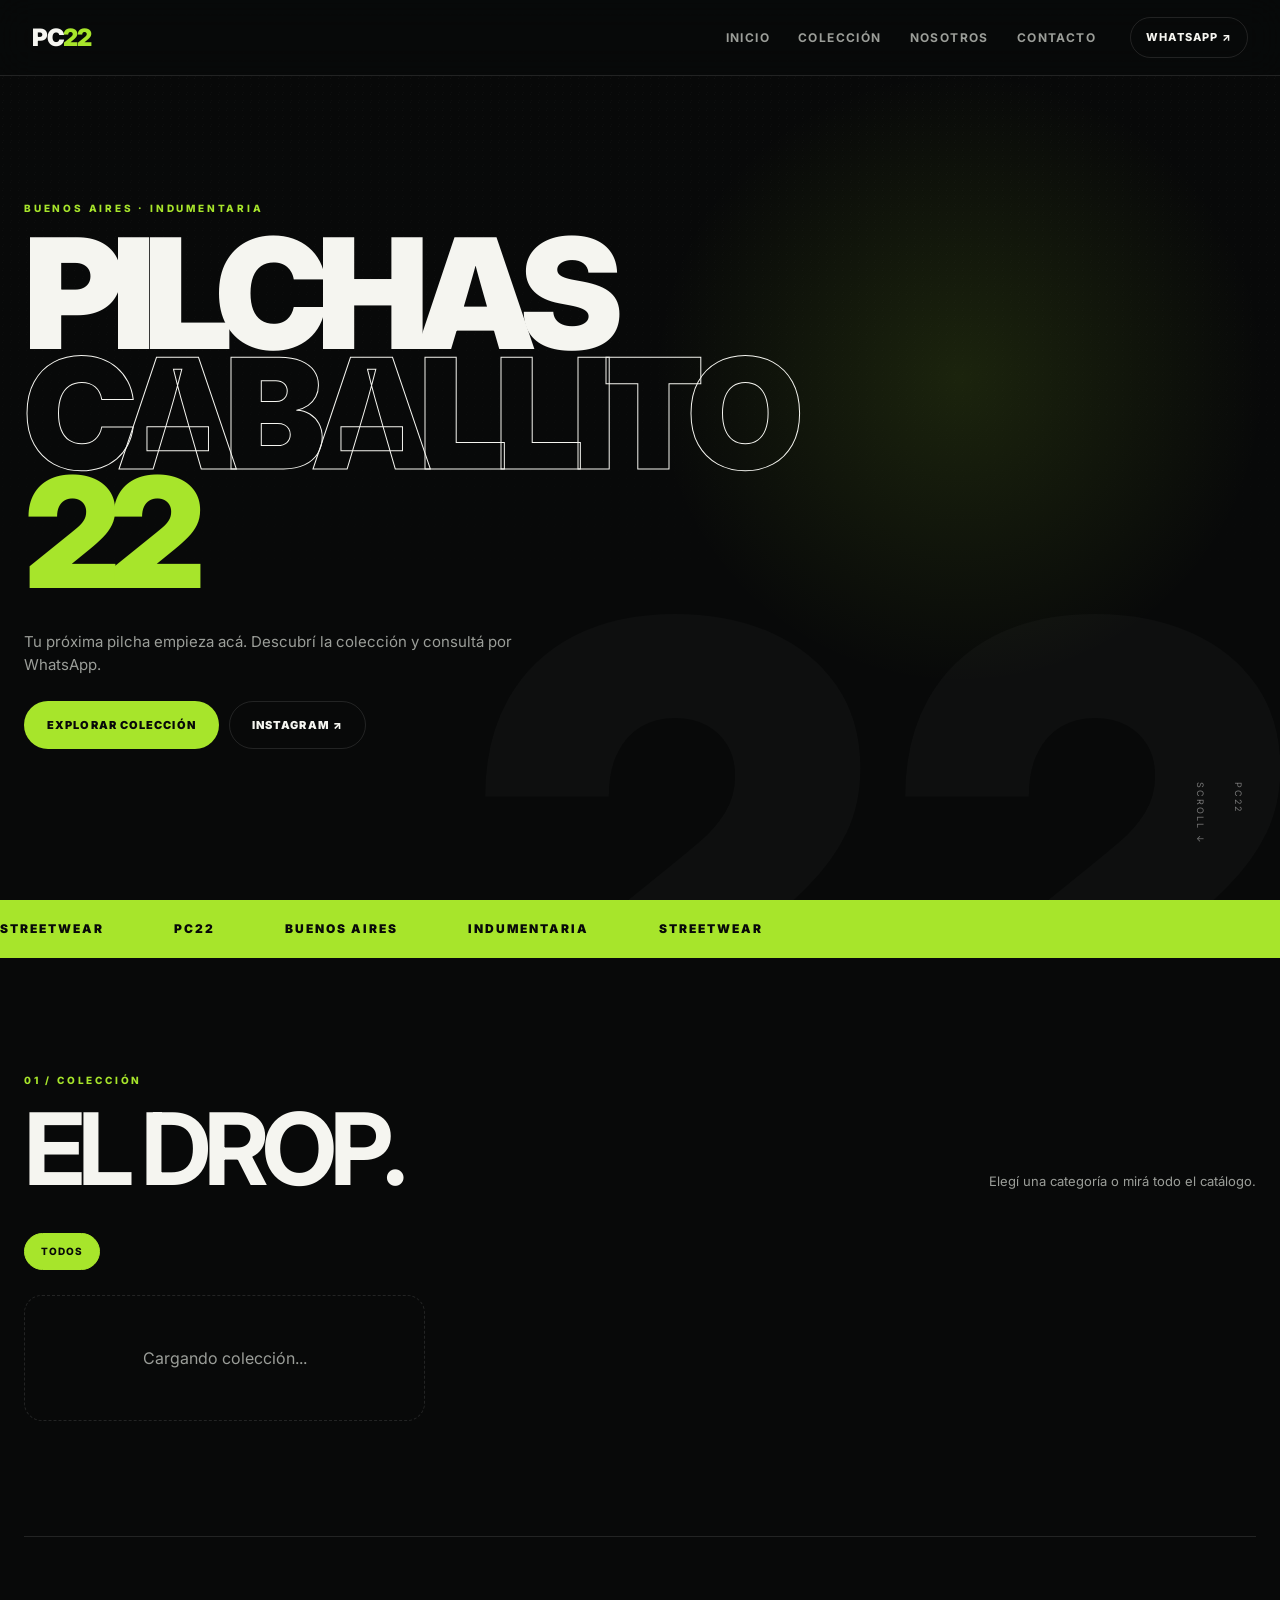
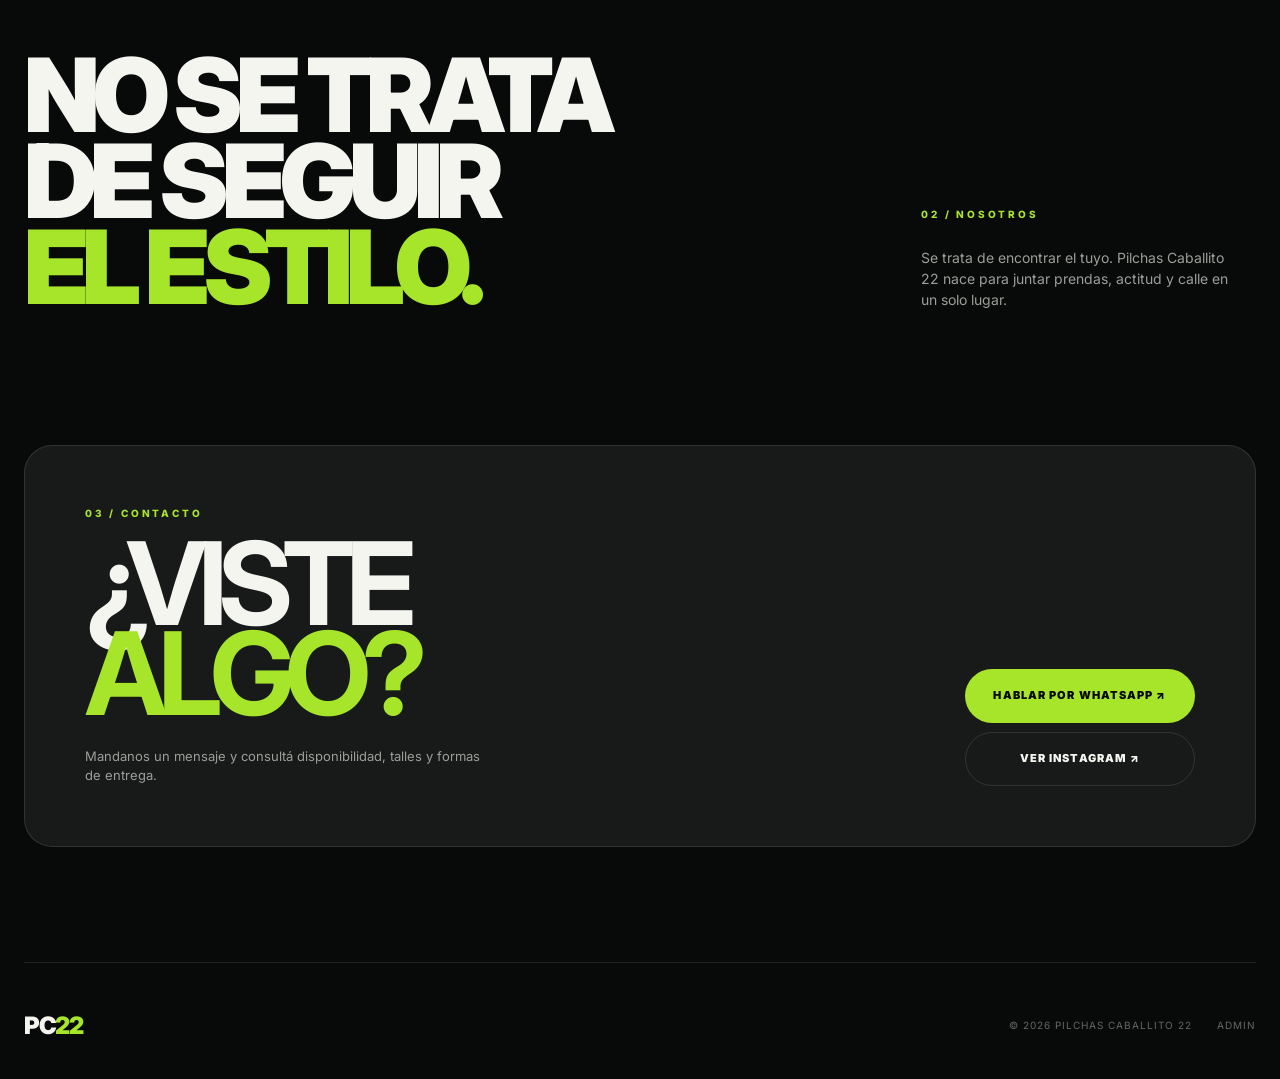
==== index.html @ 46997621 "Add files via upload" ====
<!DOCTYPE html>
<html lang="es">
<head>
  <meta charset="UTF-8">
  <meta name="viewport" content="width=device-width, initial-scale=1.0">
  <meta name="description" content="Pilchas Caballito 22 — indumentaria urbana.">
  <title>Pilchas Caballito 22</title>
  <link rel="preconnect" href="https://fonts.googleapis.com">
  <link rel="preconnect" href="https://fonts.gstatic.com" crossorigin>
  <link href="https://fonts.googleapis.com/css2?family=Inter:wght@400;500;600;700;800;900&display=swap" rel="stylesheet">
  <link rel="stylesheet" href="css/style.css">
</head>
<body>
  <div id="toast" class="toast"></div>

  <header class="site-header">
    <a class="brand" href="#inicio" aria-label="Pilchas Caballito 22">
      <span class="brand-mark">PC<span>22</span></span>
    </a>
    <nav class="desktop-nav">
      <a href="#inicio">Inicio</a>
      <a href="#coleccion">Colección</a>
      <a href="#nosotros">Nosotros</a>
      <a href="#contacto">Contacto</a>
    </nav>
    <a class="header-cta" id="headerWhatsapp" href="#" target="_blank" rel="noopener">WhatsApp ↗</a>
    <button class="menu-btn" id="menuBtn" aria-label="Abrir menú">☰</button>
  </header>

  <div class="mobile-menu" id="mobileMenu">
    <a href="#inicio">Inicio</a>
    <a href="#coleccion">Colección</a>
    <a href="#nosotros">Nosotros</a>
    <a href="#contacto">Contacto</a>
    <a id="mobileWhatsapp" href="#" target="_blank" rel="noopener">WhatsApp ↗</a>
  </div>

  <main>
    <section class="hero" id="inicio">
      <div class="hero-noise"></div>
      <div class="hero-copy">
        <p class="eyebrow">BUENOS AIRES · INDUMENTARIA</p>
        <h1>PILCHAS<br><em>CABALLITO</em><br><span>22</span></h1>
        <p class="hero-sub">Tu próxima pilcha empieza acá. Descubrí la colección y consultá por WhatsApp.</p>
        <div class="hero-actions">
          <a class="btn btn-green" href="#coleccion">Explorar colección</a>
          <a class="btn btn-outline" id="heroInstagram" href="#" target="_blank" rel="noopener">Instagram ↗</a>
        </div>
      </div>
      <div class="hero-side">
        <span>PC22</span>
        <span>SCROLL ↓</span>
      </div>
    </section>

    <section class="ticker" aria-label="Información">
      <div>STREETWEAR</div><div>PC22</div><div>BUENOS AIRES</div><div>INDUMENTARIA</div><div>STREETWEAR</div>
    </section>

    <section class="collection section" id="coleccion">
      <div class="section-top">
        <div>
          <p class="eyebrow">01 / COLECCIÓN</p>
          <h2>EL DROP.</h2>
        </div>
        <p class="section-note">Elegí una categoría o mirá todo el catálogo.</p>
      </div>

      <div class="filters" id="filters">
        <button class="filter active" data-category="Todos">Todos</button>
      </div>

      <div class="product-grid" id="productGrid">
        <div class="loading">Cargando colección...</div>
      </div>
      <div class="empty hidden" id="emptyProducts">Todavía no hay productos publicados.</div>
    </section>

    <section class="manifesto section" id="nosotros">
      <div class="manifesto-big">NO SE TRATA<br>DE SEGUIR<br><span>EL ESTILO.</span></div>
      <div class="manifesto-small">
        <p class="eyebrow">02 / NOSOTROS</p>
        <p>Se trata de encontrar el tuyo. Pilchas Caballito 22 nace para juntar prendas, actitud y calle en un solo lugar.</p>
      </div>
    </section>

    <section class="contact section" id="contacto">
      <div class="contact-card">
        <div>
          <p class="eyebrow">03 / CONTACTO</p>
          <h2>¿VISTE<br><span>ALGO?</span></h2>
          <p>Mandanos un mensaje y consultá disponibilidad, talles y formas de entrega.</p>
        </div>
        <div class="contact-actions">
          <a class="btn btn-green btn-large" id="contactWhatsapp" href="#" target="_blank" rel="noopener">Hablar por WhatsApp ↗</a>
          <a class="btn btn-outline btn-large" id="contactInstagram" href="#" target="_blank" rel="noopener">Ver Instagram ↗</a>
        </div>
      </div>
    </section>
  </main>

  <footer>
    <div class="footer-brand">PC<span>22</span></div>
    <p>© 2026 Pilchas Caballito 22</p>
    <a href="admin/">ADMIN</a>
  </footer>

  <div class="modal hidden" id="productModal">
    <div class="modal-backdrop" data-close-modal></div>
    <div class="product-modal">
      <button class="modal-close" data-close-modal>×</button>
      <div class="modal-gallery">
        <img id="modalImage" src="" alt="">
        <div id="modalThumbs" class="modal-thumbs"></div>
      </div>
      <div class="modal-info">
        <p class="eyebrow" id="modalCategory"></p>
        <h2 id="modalName"></h2>
        <p class="modal-price" id="modalPrice"></p>
        <p id="modalDescription"></p>
        <div class="sizes" id="modalSizes"></div>
        <a class="btn btn-green btn-large" id="modalWhatsapp" href="#" target="_blank" rel="noopener">Consultar por WhatsApp ↗</a>
      </div>
    </div>
  </div>

  <script type="module" src="js/app.js"></script>
</body>
</html>
---- css/style.css ----
:root{
  --bg:#080909;--surface:#111313;--surface2:#181a1a;--text:#f5f5f0;--muted:#9b9e99;
  --green:#a7e52b;--line:rgba(255,255,255,.11);--max:1240px;--radius:18px;
}
*{box-sizing:border-box;margin:0;padding:0}
html{scroll-behavior:smooth}
body{font-family:Inter,Arial,sans-serif;background:var(--bg);color:var(--text);line-height:1.5;overflow-x:hidden}
a{color:inherit;text-decoration:none}button{font:inherit}
.site-header{height:76px;position:fixed;z-index:50;top:0;left:0;right:0;display:flex;align-items:center;gap:34px;padding:0 32px;background:rgba(8,9,9,.78);backdrop-filter:blur(18px);border-bottom:1px solid var(--line)}
.brand{margin-right:auto}.brand-mark,.footer-brand{font-size:24px;font-weight:900;letter-spacing:-1.5px}.brand-mark span,.footer-brand span{color:var(--green)}
.desktop-nav{display:flex;gap:28px}.desktop-nav a{font-size:12px;text-transform:uppercase;letter-spacing:1.4px;color:var(--muted);font-weight:700;transition:.2s}.desktop-nav a:hover{color:var(--text)}
.header-cta{font-size:11px;text-transform:uppercase;letter-spacing:1.2px;font-weight:800;padding:11px 15px;border:1px solid var(--line);border-radius:999px}
.menu-btn{display:none;background:none;border:0;color:#fff;font-size:24px}
.mobile-menu{display:none}
.hero{min-height:100vh;position:relative;display:flex;align-items:center;padding:120px max(24px,calc((100vw - var(--max))/2)) 70px;background:radial-gradient(circle at 75% 42%,rgba(167,229,43,.12),transparent 28%),var(--bg);overflow:hidden}
.hero:after{content:"22";position:absolute;right:-2vw;bottom:-18vw;font-size:52vw;line-height:.8;font-weight:900;color:rgba(255,255,255,.025);pointer-events:none}
.hero-noise{position:absolute;inset:0;opacity:.08;background-image:linear-gradient(120deg,transparent 48%,#fff 49%,transparent 50%);background-size:8px 8px;mask-image:linear-gradient(to bottom,black,transparent 70%)}
.hero-copy{position:relative;z-index:2;max-width:850px}.eyebrow{font-size:10px;letter-spacing:2.8px;font-weight:800;color:var(--green);margin-bottom:18px}
.hero h1{font-size:clamp(70px,12vw,175px);line-height:.78;letter-spacing:-.075em;font-weight:900}.hero h1 em{font-style:normal;-webkit-text-stroke:1px var(--text);color:transparent}.hero h1 span{color:var(--green)}
.hero-sub{max-width:490px;color:var(--muted);margin-top:38px;font-size:15px}.hero-actions{display:flex;gap:10px;margin-top:25px}.btn{display:inline-flex;align-items:center;justify-content:center;min-height:48px;padding:0 22px;border-radius:999px;font-size:11px;font-weight:900;letter-spacing:1.1px;text-transform:uppercase;transition:.2s;border:1px solid transparent}.btn-green{background:var(--green);color:#080909}.btn-green:hover{transform:translateY(-2px);filter:brightness(1.05)}.btn-outline{border-color:var(--line);color:var(--text)}.btn-outline:hover{border-color:var(--green);color:var(--green)}
.hero-side{position:absolute;right:35px;bottom:55px;z-index:2;display:flex;flex-direction:column;gap:25px;font-size:9px;letter-spacing:2px;color:#777;writing-mode:vertical-rl}
.ticker{height:58px;display:flex;align-items:center;gap:70px;overflow:hidden;white-space:nowrap;background:var(--green);color:#080909;font-size:12px;font-weight:900;letter-spacing:2px}.ticker div{flex:0 0 auto}
.section{width:min(calc(100% - 48px),var(--max));margin:auto;padding:115px 0}.section-top{display:flex;justify-content:space-between;align-items:end;gap:30px;margin-bottom:42px}.section h2{font-size:clamp(52px,8vw,100px);line-height:.85;letter-spacing:-.07em}.section-note{max-width:300px;color:var(--muted);font-size:13px}
.filters{display:flex;flex-wrap:wrap;gap:8px;margin-bottom:25px}.filter{border:1px solid var(--line);background:transparent;color:var(--muted);border-radius:999px;padding:10px 16px;font-size:10px;font-weight:800;text-transform:uppercase;letter-spacing:1px;cursor:pointer}.filter.active,.filter:hover{background:var(--green);color:#080909;border-color:var(--green)}
.product-grid{display:grid;grid-template-columns:repeat(3,1fr);gap:14px}.product-card{background:var(--surface);border:1px solid var(--line);border-radius:var(--radius);overflow:hidden;cursor:pointer;transition:.25s}.product-card:hover{transform:translateY(-5px);border-color:rgba(167,229,43,.45)}.product-photo{aspect-ratio:4/5;background:#1b1d1d;position:relative;overflow:hidden}.product-photo img{width:100%;height:100%;object-fit:cover;transition:.4s}.product-card:hover .product-photo img{transform:scale(1.04)}.product-tag{position:absolute;top:13px;left:13px;background:var(--green);color:#080909;padding:7px 9px;border-radius:999px;font-size:8px;font-weight:900;text-transform:uppercase}.product-data{padding:18px}.product-category{font-size:9px;letter-spacing:1.5px;text-transform:uppercase;color:var(--green);font-weight:800}.product-data h3{font-size:18px;margin:5px 0 7px}.product-price{font-size:14px;color:var(--muted);font-weight:700}
.loading,.empty{padding:50px;text-align:center;color:var(--muted);border:1px dashed var(--line);border-radius:var(--radius)}.hidden{display:none!important}
.manifesto{display:grid;grid-template-columns:1.5fr .6fr;gap:60px;align-items:end;border-top:1px solid var(--line)}.manifesto-big{font-size:clamp(48px,8vw,110px);line-height:.84;letter-spacing:-.07em;font-weight:900}.manifesto-big span{color:var(--green)}.manifesto-small{color:var(--muted);font-size:14px;max-width:320px}.manifesto-small p:last-child{margin-top:25px}
.contact{padding-top:20px}.contact-card{background:var(--surface2);border:1px solid var(--line);border-radius:28px;padding:60px;display:flex;justify-content:space-between;align-items:end;gap:40px}.contact-card h2{font-size:clamp(60px,9vw,125px);line-height:.78;letter-spacing:-.08em}.contact-card h2 span{color:var(--green)}.contact-card>div:first-child>p:last-child{max-width:400px;color:var(--muted);font-size:13px;margin-top:28px}.contact-actions{display:flex;flex-direction:column;gap:9px;min-width:230px}.btn-large{min-height:54px}
footer{width:min(calc(100% - 48px),var(--max));margin:auto;padding:45px 0 35px;border-top:1px solid var(--line);display:flex;align-items:center;gap:25px}footer p{margin-left:auto;color:#666;font-size:10px;letter-spacing:1px;text-transform:uppercase}footer>a{color:#666;font-size:10px;letter-spacing:1px}footer>a:hover{color:var(--green)}
.toast{position:fixed;right:20px;bottom:20px;z-index:100;background:#fff;color:#111;padding:12px 16px;border-radius:10px;font-size:12px;font-weight:700;transform:translateY(120px);opacity:0;transition:.25s}.toast.show{transform:translateY(0);opacity:1}
.modal{position:fixed;inset:0;z-index:200;display:flex;align-items:center;justify-content:center;padding:25px}.modal-backdrop{position:absolute;inset:0;background:rgba(0,0,0,.78);backdrop-filter:blur(8px)}.product-modal{position:relative;z-index:1;width:min(1050px,100%);max-height:90vh;overflow:auto;background:var(--surface);border:1px solid var(--line);border-radius:24px;display:grid;grid-template-columns:1fr 1fr}.modal-close{position:absolute;right:16px;top:12px;z-index:4;border:0;background:rgba(0,0,0,.6);color:#fff;width:38px;height:38px;border-radius:50%;font-size:25px;cursor:pointer}.modal-gallery{background:#171919;padding:15px}.modal-gallery>img{width:100%;aspect-ratio:4/5;object-fit:cover;border-radius:14px}.modal-thumbs{display:flex;gap:8px;margin-top:8px;overflow:auto}.modal-thumbs img{width:58px;height:70px;object-fit:cover;border-radius:8px;border:1px solid var(--line);cursor:pointer}.modal-info{padding:60px 45px;display:flex;flex-direction:column;justify-content:center}.modal-info h2{font-size:clamp(40px,5vw,70px);line-height:.9;letter-spacing:-.06em}.modal-price{font-size:21px;font-weight:800;margin:20px 0}.modal-info>p:not(.eyebrow):not(.modal-price){color:var(--muted);font-size:14px;white-space:pre-line}.sizes{display:flex;flex-wrap:wrap;gap:7px;margin:25px 0}.sizes span{border:1px solid var(--line);padding:8px 12px;border-radius:7px;font-size:10px;font-weight:800}.modal-info .btn{margin-top:8px}
@media(max-width:900px){.desktop-nav{display:none}.menu-btn{display:block}.header-cta{display:none}.mobile-menu{position:fixed;top:76px;left:0;right:0;z-index:49;background:#0b0c0c;border-bottom:1px solid var(--line);display:flex;flex-direction:column;padding:18px 25px;transform:translateY(-130%);transition:.25s}.mobile-menu.open{transform:translateY(0)}.mobile-menu a{padding:14px 0;border-bottom:1px solid var(--line);font-size:12px;font-weight:800;text-transform:uppercase}.product-grid{grid-template-columns:repeat(2,1fr)}.manifesto{grid-template-columns:1fr}.contact-card{padding:40px;flex-direction:column;align-items:flex-start}.contact-actions{width:100%}.hero-side{display:none}}
@media(max-width:600px){.site-header{padding:0 18px}.hero{padding:120px 20px 60px}.hero h1{font-size:clamp(62px,20vw,100px)}.hero-sub{margin-top:28px}.hero-actions{flex-direction:column}.btn{width:100%}.section{width:min(calc(100% - 32px),var(--max));padding:85px 0}.section-top{display:block}.section-note{margin-top:18px}.product-grid{grid-template-columns:1fr}.product-data{padding:15px}.manifesto-big{font-size:55px}.contact-card{padding:30px 22px;border-radius:20px}.contact-card h2{font-size:75px}footer{width:calc(100% - 32px);flex-wrap:wrap}footer p{margin-left:0;width:100%}.product-modal{grid-template-columns:1fr;max-height:94vh}.modal-info{padding:30px 22px}.modal-gallery{padding:10px}.modal-gallery>img{aspect-ratio:1/1}}
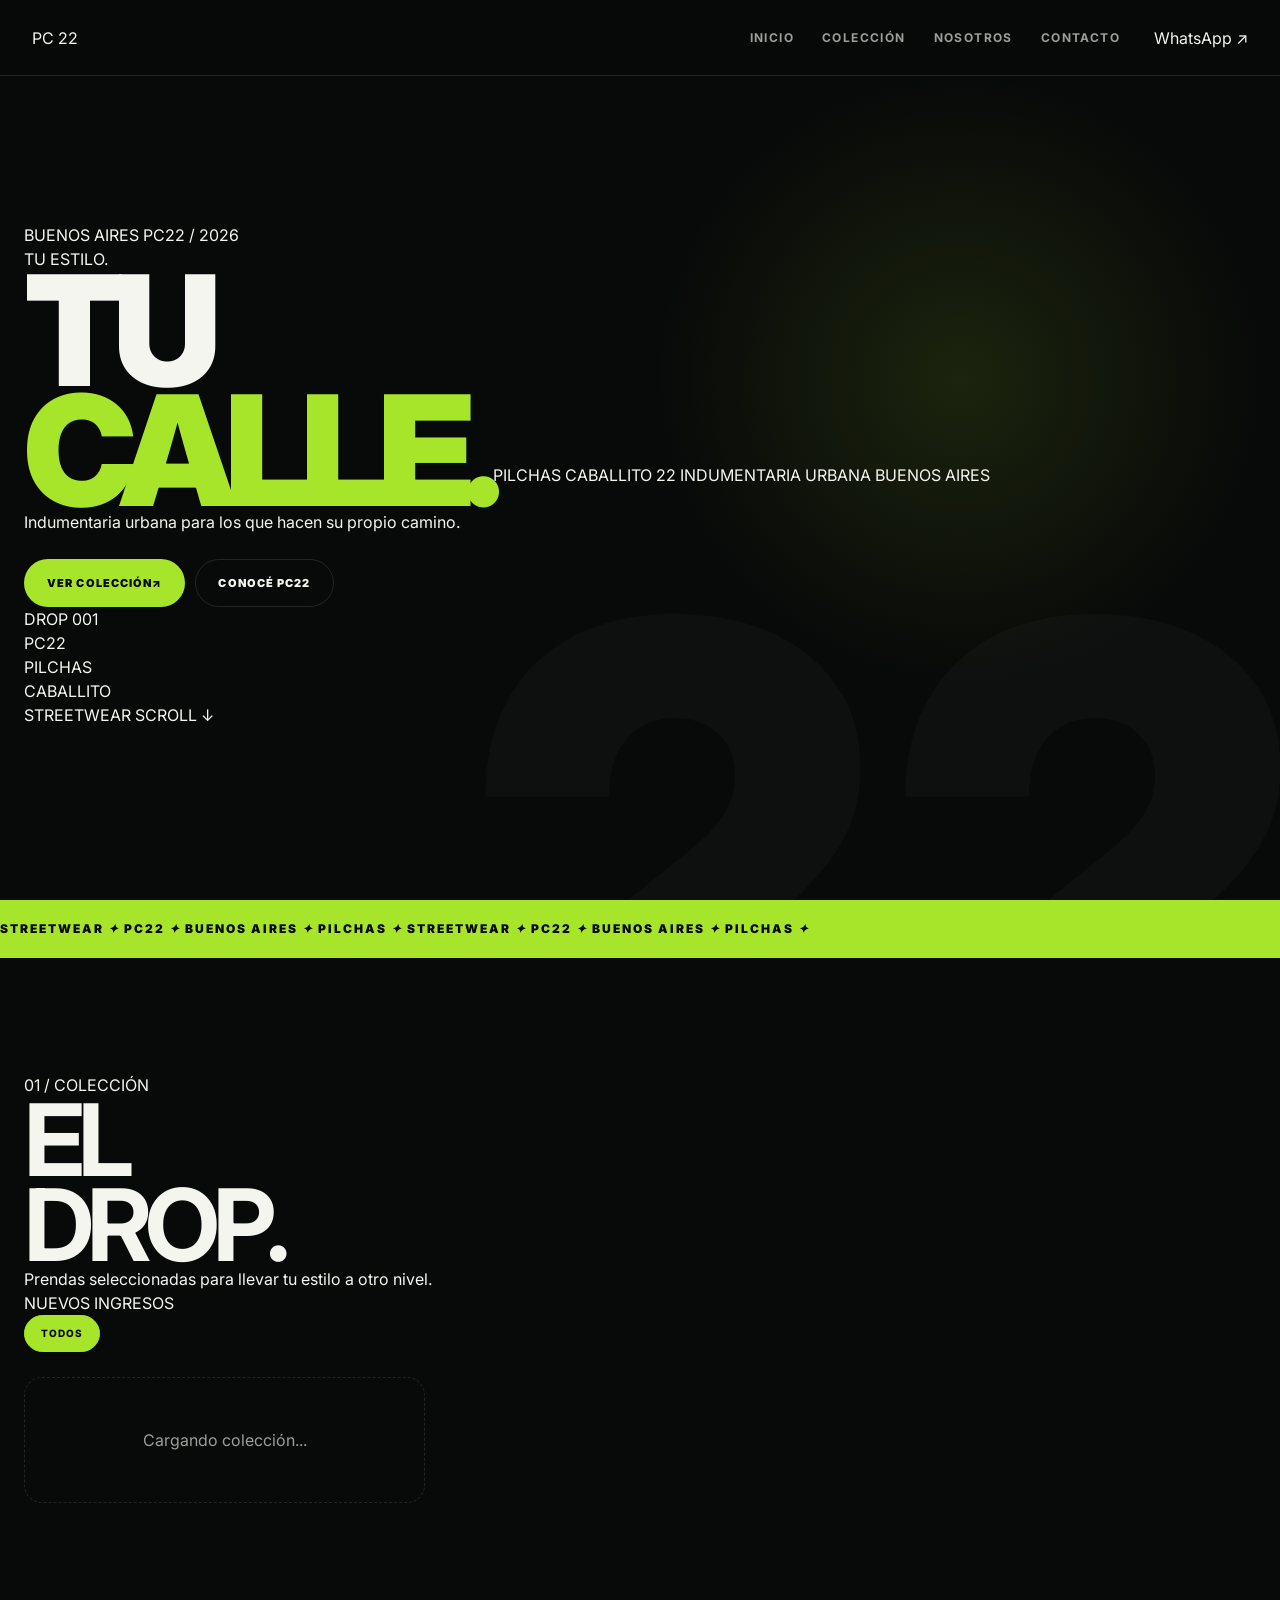
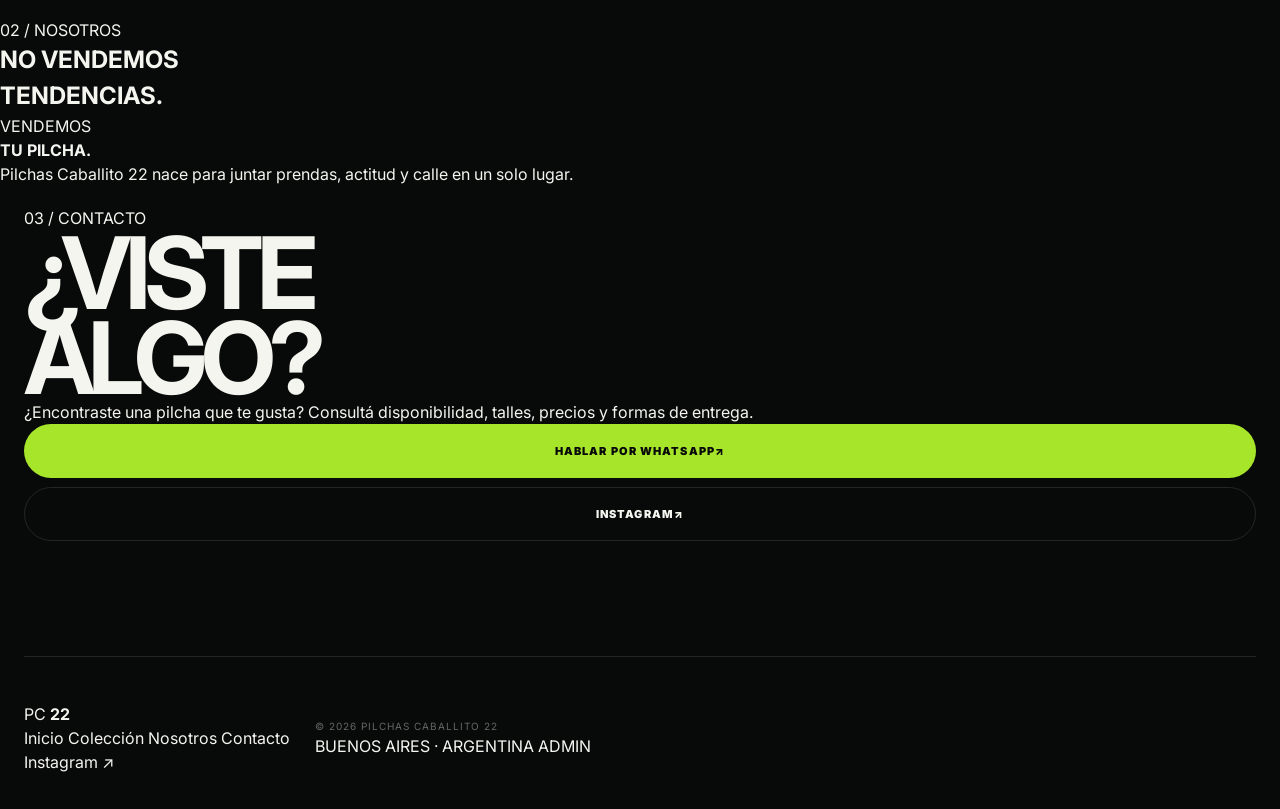
==== commit edf683e9: "Revise HTML structure and metadata for SEO Updated meta tags and improved content structure for bett" ====
--- a/index.html
+++ b/index.html
@@ -1,129 +1,670 @@
 <!DOCTYPE html>
 <html lang="es">
+
 <head>
   <meta charset="UTF-8">
   <meta name="viewport" content="width=device-width, initial-scale=1.0">
-  <meta name="description" content="Pilchas Caballito 22 — indumentaria urbana.">
-  <title>Pilchas Caballito 22</title>
+
+  <meta name="description"
+    content="Pilchas Caballito 22 — indumentaria urbana en Buenos Aires.">
+
+  <meta name="theme-color" content="#111111">
+
+  <title>PC22 · Pilchas Caballito 22</title>
+
   <link rel="preconnect" href="https://fonts.googleapis.com">
   <link rel="preconnect" href="https://fonts.gstatic.com" crossorigin>
-  <link href="https://fonts.googleapis.com/css2?family=Inter:wght@400;500;600;700;800;900&display=swap" rel="stylesheet">
+
+  <link
+    href="https://fonts.googleapis.com/css2?family=Inter:wght@400;500;600;700;800;900&display=swap"
+    rel="stylesheet">
+
   <link rel="stylesheet" href="css/style.css">
 </head>
+
 <body>
+
+  <!-- =====================================================
+       TOAST
+  ====================================================== -->
+
   <div id="toast" class="toast"></div>
 
+
+  <!-- =====================================================
+       HEADER
+  ====================================================== -->
+
   <header class="site-header">
-    <a class="brand" href="#inicio" aria-label="Pilchas Caballito 22">
-      <span class="brand-mark">PC<span>22</span></span>
+
+    <a
+      href="#inicio"
+      class="brand"
+      aria-label="Pilchas Caballito 22"
+    >
+      <span class="brand-main">PC</span>
+      <span class="brand-number">22</span>
     </a>
+
+
     <nav class="desktop-nav">
-      <a href="#inicio">Inicio</a>
-      <a href="#coleccion">Colección</a>
-      <a href="#nosotros">Nosotros</a>
-      <a href="#contacto">Contacto</a>
+
+      <a href="#inicio">
+        Inicio
+      </a>
+
+      <a href="#coleccion">
+        Colección
+      </a>
+
+      <a href="#nosotros">
+        Nosotros
+      </a>
+
+      <a href="#contacto">
+        Contacto
+      </a>
+
     </nav>
-    <a class="header-cta" id="headerWhatsapp" href="#" target="_blank" rel="noopener">WhatsApp ↗</a>
-    <button class="menu-btn" id="menuBtn" aria-label="Abrir menú">☰</button>
+
+
+    <a
+      class="header-whatsapp"
+      id="headerWhatsapp"
+      href="#"
+      target="_blank"
+      rel="noopener"
+    >
+      WhatsApp
+      <span>↗</span>
+    </a>
+
+
+    <button
+      class="menu-btn"
+      id="menuBtn"
+      type="button"
+      aria-label="Abrir menú"
+      aria-expanded="false"
+    >
+      <span></span>
+      <span></span>
+      <span></span>
+    </button>
+
   </header>
 
-  <div class="mobile-menu" id="mobileMenu">
-    <a href="#inicio">Inicio</a>
-    <a href="#coleccion">Colección</a>
-    <a href="#nosotros">Nosotros</a>
-    <a href="#contacto">Contacto</a>
-    <a id="mobileWhatsapp" href="#" target="_blank" rel="noopener">WhatsApp ↗</a>
+
+  <!-- =====================================================
+       MOBILE MENU
+  ====================================================== -->
+
+  <div
+    class="mobile-menu"
+    id="mobileMenu"
+  >
+
+    <div class="mobile-menu-inner">
+
+      <a href="#inicio">
+        Inicio
+      </a>
+
+      <a href="#coleccion">
+        Colección
+      </a>
+
+      <a href="#nosotros">
+        Nosotros
+      </a>
+
+      <a href="#contacto">
+        Contacto
+      </a>
+
+      <a
+        id="mobileWhatsapp"
+        href="#"
+        target="_blank"
+        rel="noopener"
+      >
+        WhatsApp ↗
+      </a>
+
+    </div>
+
   </div>
 
+
+  <!-- =====================================================
+       MAIN
+  ====================================================== -->
+
   <main>
-    <section class="hero" id="inicio">
-      <div class="hero-noise"></div>
-      <div class="hero-copy">
-        <p class="eyebrow">BUENOS AIRES · INDUMENTARIA</p>
-        <h1>PILCHAS<br><em>CABALLITO</em><br><span>22</span></h1>
-        <p class="hero-sub">Tu próxima pilcha empieza acá. Descubrí la colección y consultá por WhatsApp.</p>
-        <div class="hero-actions">
-          <a class="btn btn-green" href="#coleccion">Explorar colección</a>
-          <a class="btn btn-outline" id="heroInstagram" href="#" target="_blank" rel="noopener">Instagram ↗</a>
-        </div>
-      </div>
-      <div class="hero-side">
+
+
+    <!-- ===================================================
+         HERO
+    ==================================================== -->
+
+    <section
+      class="hero"
+      id="inicio"
+    >
+
+      <div class="hero-grid">
+
+        <div class="hero-copy">
+
+          <div class="hero-topline">
+            <span>BUENOS AIRES</span>
+            <span>PC22 / 2026</span>
+          </div>
+
+
+          <div class="hero-title">
+
+            <p class="hero-small">
+              TU ESTILO.
+            </p>
+
+            <h1>
+              TU<br>
+              <span>CALLE.</span>
+            </h1>
+
+          </div>
+
+
+          <p class="hero-description">
+            Indumentaria urbana para los que
+            hacen su propio camino.
+          </p>
+
+
+          <div class="hero-actions">
+
+            <a
+              href="#coleccion"
+              class="btn btn-green"
+            >
+              Ver colección
+              <span>↗</span>
+            </a>
+
+            <a
+              href="#nosotros"
+              class="btn btn-outline"
+            >
+              Conocé PC22
+            </a>
+
+          </div>
+
+        </div>
+
+
+        <div class="hero-visual">
+
+          <div class="hero-visual-top">
+            <span>DROP</span>
+            <span>001</span>
+          </div>
+
+
+          <div class="hero-image-wrap">
+
+            <div class="hero-image-placeholder">
+              <div class="hero-placeholder-logo">
+                PC<span>22</span>
+              </div>
+
+              <p>
+                PILCHAS<br>
+                CABALLITO
+              </p>
+            </div>
+
+          </div>
+
+
+          <div class="hero-visual-bottom">
+
+            <span>
+              STREETWEAR
+            </span>
+
+            <span>
+              SCROLL ↓
+            </span>
+
+          </div>
+
+        </div>
+
+      </div>
+
+
+      <div class="hero-bottom-line">
+
+        <span>
+          PILCHAS CABALLITO 22
+        </span>
+
+        <span>
+          INDUMENTARIA URBANA
+        </span>
+
+        <span>
+          BUENOS AIRES
+        </span>
+
+      </div>
+
+    </section>
+
+
+    <!-- ===================================================
+         TICKER
+    ==================================================== -->
+
+    <section class="ticker">
+
+      <div class="ticker-track">
+
+        <span>STREETWEAR</span>
+        <i>✦</i>
+
         <span>PC22</span>
-        <span>SCROLL ↓</span>
-      </div>
+        <i>✦</i>
+
+        <span>BUENOS AIRES</span>
+        <i>✦</i>
+
+        <span>PILCHAS</span>
+        <i>✦</i>
+
+        <span>STREETWEAR</span>
+        <i>✦</i>
+
+        <span>PC22</span>
+        <i>✦</i>
+
+        <span>BUENOS AIRES</span>
+        <i>✦</i>
+
+        <span>PILCHAS</span>
+        <i>✦</i>
+
+      </div>
+
     </section>
 
-    <section class="ticker" aria-label="Información">
-      <div>STREETWEAR</div><div>PC22</div><div>BUENOS AIRES</div><div>INDUMENTARIA</div><div>STREETWEAR</div>
+
+    <!-- ===================================================
+         COLECCIÓN
+    ==================================================== -->
+
+    <section
+      class="collection section"
+      id="coleccion"
+    >
+
+      <div class="section-heading">
+
+        <div>
+
+          <p class="section-number">
+            01 / COLECCIÓN
+          </p>
+
+          <h2>
+            EL<br>
+            <span>DROP.</span>
+          </h2>
+
+        </div>
+
+
+        <div class="section-intro">
+
+          <p>
+            Prendas seleccionadas para
+            llevar tu estilo a otro nivel.
+          </p>
+
+          <span>
+            NUEVOS INGRESOS
+          </span>
+
+        </div>
+
+      </div>
+
+
+      <!-- FILTROS -->
+
+      <div
+        class="filters"
+        id="filters"
+      >
+
+        <button
+          class="filter active"
+          data-category="Todos"
+          type="button"
+        >
+          Todos
+        </button>
+
+      </div>
+
+
+      <!-- PRODUCTOS -->
+
+      <div
+        class="product-grid"
+        id="productGrid"
+      >
+
+        <div class="loading">
+          <span></span>
+          Cargando colección...
+        </div>
+
+      </div>
+
+
+      <div
+        class="empty hidden"
+        id="emptyProducts"
+      >
+        <span>PC22</span>
+        <p>
+          Todavía no hay productos publicados.
+        </p>
+      </div>
+
     </section>
 
-    <section class="collection section" id="coleccion">
-      <div class="section-top">
-        <div>
-          <p class="eyebrow">01 / COLECCIÓN</p>
-          <h2>EL DROP.</h2>
-        </div>
-        <p class="section-note">Elegí una categoría o mirá todo el catálogo.</p>
-      </div>
-
-      <div class="filters" id="filters">
-        <button class="filter active" data-category="Todos">Todos</button>
-      </div>
-
-      <div class="product-grid" id="productGrid">
-        <div class="loading">Cargando colección...</div>
-      </div>
-      <div class="empty hidden" id="emptyProducts">Todavía no hay productos publicados.</div>
+
+    <!-- ===================================================
+         FRASE / MARCA
+    ==================================================== -->
+
+    <section
+      class="statement"
+      id="nosotros"
+    >
+
+      <div class="statement-inner">
+
+        <p class="section-number">
+          02 / NOSOTROS
+        </p>
+
+        <h2>
+          NO VENDEMOS<br>
+          <span>TENDENCIAS.</span>
+        </h2>
+
+        <div class="statement-bottom">
+
+          <p class="statement-big">
+            VENDEMOS<br>
+            <strong>TU PILCHA.</strong>
+          </p>
+
+          <p class="statement-text">
+            Pilchas Caballito 22 nace para
+            juntar prendas, actitud y calle
+            en un solo lugar.
+          </p>
+
+        </div>
+
+      </div>
+
     </section>
 
-    <section class="manifesto section" id="nosotros">
-      <div class="manifesto-big">NO SE TRATA<br>DE SEGUIR<br><span>EL ESTILO.</span></div>
-      <div class="manifesto-small">
-        <p class="eyebrow">02 / NOSOTROS</p>
-        <p>Se trata de encontrar el tuyo. Pilchas Caballito 22 nace para juntar prendas, actitud y calle en un solo lugar.</p>
-      </div>
+
+    <!-- ===================================================
+         CONTACTO
+    ==================================================== -->
+
+    <section
+      class="contact section"
+      id="contacto"
+    >
+
+      <div class="contact-inner">
+
+        <div class="contact-heading">
+
+          <p class="section-number">
+            03 / CONTACTO
+          </p>
+
+          <h2>
+            ¿VISTE<br>
+            <span>ALGO?</span>
+          </h2>
+
+        </div>
+
+
+        <div class="contact-content">
+
+          <p>
+            ¿Encontraste una pilcha que te gusta?
+            Consultá disponibilidad, talles,
+            precios y formas de entrega.
+          </p>
+
+
+          <div class="contact-actions">
+
+            <a
+              class="btn btn-green btn-large"
+              id="contactWhatsapp"
+              href="#"
+              target="_blank"
+              rel="noopener"
+            >
+              Hablar por WhatsApp
+              <span>↗</span>
+            </a>
+
+            <a
+              class="btn btn-outline btn-large"
+              id="contactInstagram"
+              href="#"
+              target="_blank"
+              rel="noopener"
+            >
+              Instagram
+              <span>↗</span>
+            </a>
+
+          </div>
+
+        </div>
+
+      </div>
+
     </section>
 
-    <section class="contact section" id="contacto">
-      <div class="contact-card">
-        <div>
-          <p class="eyebrow">03 / CONTACTO</p>
-          <h2>¿VISTE<br><span>ALGO?</span></h2>
-          <p>Mandanos un mensaje y consultá disponibilidad, talles y formas de entrega.</p>
-        </div>
-        <div class="contact-actions">
-          <a class="btn btn-green btn-large" id="contactWhatsapp" href="#" target="_blank" rel="noopener">Hablar por WhatsApp ↗</a>
-          <a class="btn btn-outline btn-large" id="contactInstagram" href="#" target="_blank" rel="noopener">Ver Instagram ↗</a>
-        </div>
-      </div>
-    </section>
   </main>
 
-  <footer>
-    <div class="footer-brand">PC<span>22</span></div>
-    <p>© 2026 Pilchas Caballito 22</p>
-    <a href="admin/">ADMIN</a>
+
+  <!-- =====================================================
+       FOOTER
+  ====================================================== -->
+
+  <footer class="site-footer">
+
+    <div class="footer-top">
+
+      <div class="footer-logo">
+        <span>PC</span>
+        <strong>22</strong>
+      </div>
+
+
+      <div class="footer-links">
+
+        <a href="#inicio">
+          Inicio
+        </a>
+
+        <a href="#coleccion">
+          Colección
+        </a>
+
+        <a href="#nosotros">
+          Nosotros
+        </a>
+
+        <a href="#contacto">
+          Contacto
+        </a>
+
+      </div>
+
+
+      <a
+        class="footer-instagram"
+        id="footerInstagram"
+        href="#"
+        target="_blank"
+        rel="noopener"
+      >
+        Instagram ↗
+      </a>
+
+    </div>
+
+
+    <div class="footer-bottom">
+
+      <p>
+        © 2026 Pilchas Caballito 22
+      </p>
+
+      <span>
+        BUENOS AIRES · ARGENTINA
+      </span>
+
+      <a href="admin/">
+        ADMIN
+      </a>
+
+    </div>
+
   </footer>
 
-  <div class="modal hidden" id="productModal">
-    <div class="modal-backdrop" data-close-modal></div>
+
+  <!-- =====================================================
+       PRODUCT MODAL
+  ====================================================== -->
+
+  <div
+    class="modal hidden"
+    id="productModal"
+  >
+
+    <div
+      class="modal-backdrop"
+      data-close-modal
+    ></div>
+
+
     <div class="product-modal">
-      <button class="modal-close" data-close-modal>×</button>
+
+      <button
+        class="modal-close"
+        type="button"
+        data-close-modal
+        aria-label="Cerrar"
+      >
+        ×
+      </button>
+
+
       <div class="modal-gallery">
-        <img id="modalImage" src="" alt="">
-        <div id="modalThumbs" class="modal-thumbs"></div>
-      </div>
+
+        <div class="modal-image-wrap">
+
+          <img
+            id="modalImage"
+            src=""
+            alt=""
+          >
+
+        </div>
+
+
+        <div
+          id="modalThumbs"
+          class="modal-thumbs"
+        ></div>
+
+      </div>
+
+
       <div class="modal-info">
-        <p class="eyebrow" id="modalCategory"></p>
+
+        <p
+          class="modal-category"
+          id="modalCategory"
+        ></p>
+
         <h2 id="modalName"></h2>
-        <p class="modal-price" id="modalPrice"></p>
-        <p id="modalDescription"></p>
-        <div class="sizes" id="modalSizes"></div>
-        <a class="btn btn-green btn-large" id="modalWhatsapp" href="#" target="_blank" rel="noopener">Consultar por WhatsApp ↗</a>
-      </div>
+
+        <p
+          class="modal-price"
+          id="modalPrice"
+        ></p>
+
+        <p
+          class="modal-description"
+          id="modalDescription"
+        ></p>
+
+
+        <div
+          class="sizes"
+          id="modalSizes"
+        ></div>
+
+
+        <a
+          class="btn btn-green btn-large"
+          id="modalWhatsapp"
+          href="#"
+          target="_blank"
+          rel="noopener"
+        >
+          Consultar por WhatsApp
+          <span>↗</span>
+        </a>
+
+      </div>
+
     </div>
+
   </div>
 
-  <script type="module" src="js/app.js"></script>
+
+  <!-- =====================================================
+       SCRIPT
+  ====================================================== -->
+
+  <script
+    type="module"
+    src="js/app.js"
+  ></script>
+
 </body>
+
 </html>
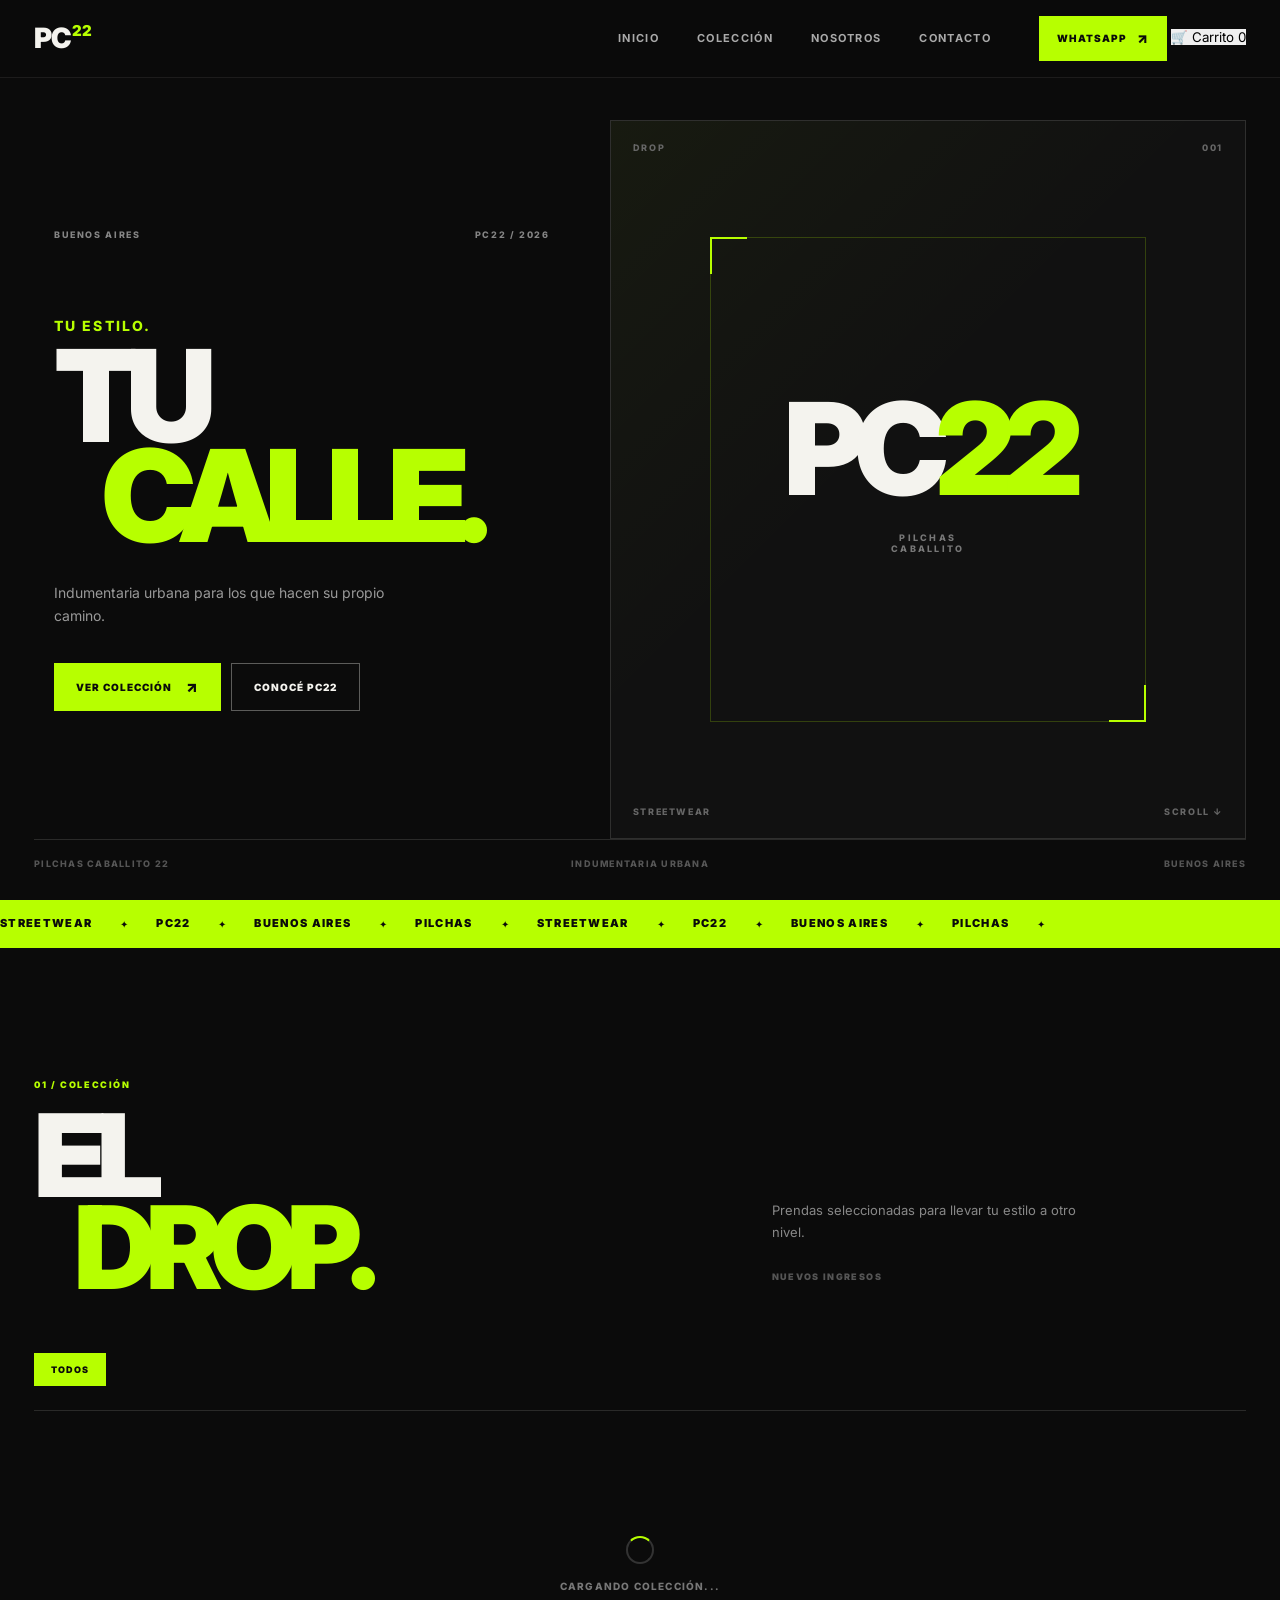
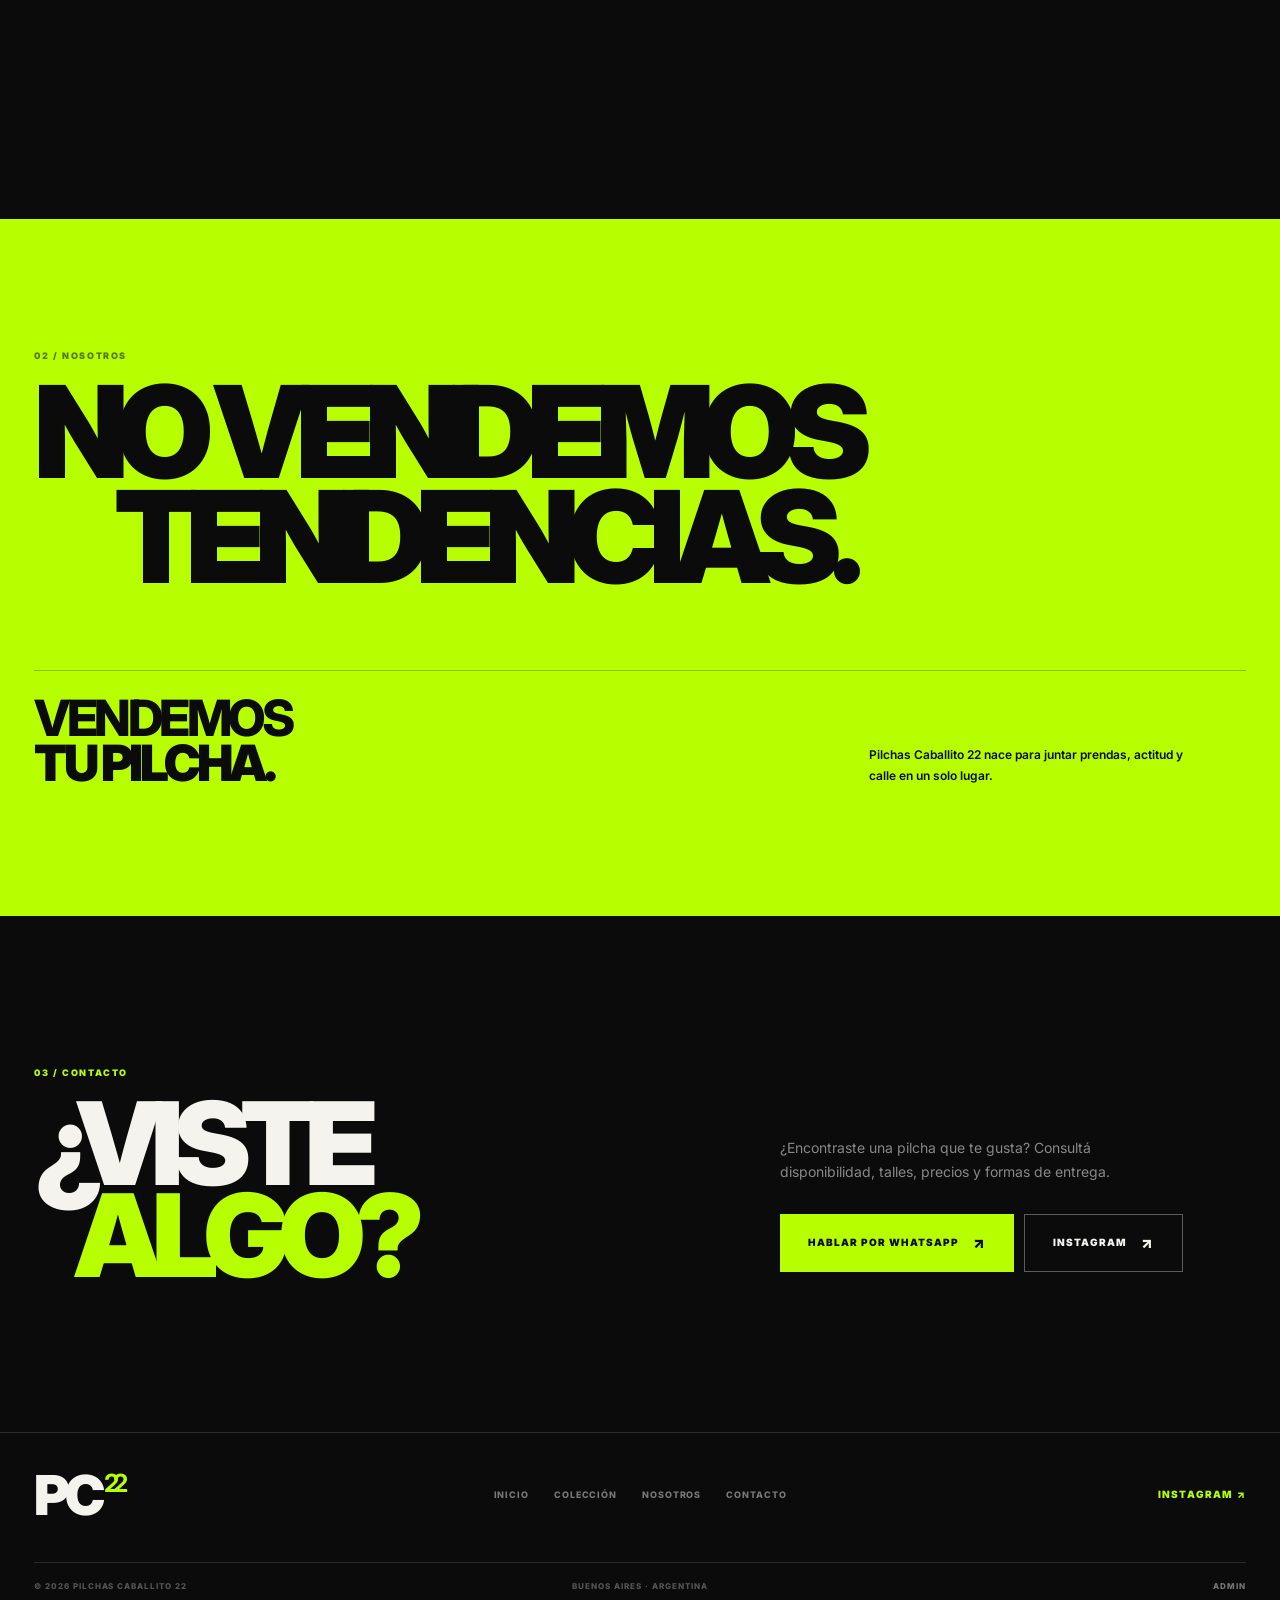
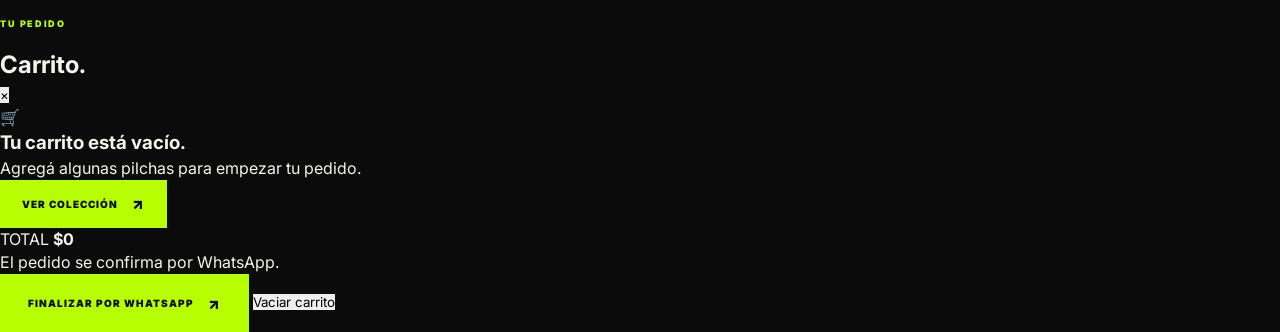
==== commit edbfc313: "Refactor HTML structure and add cart functionality" ====
--- a/index.html
+++ b/index.html
@@ -5,8 +5,10 @@
   <meta charset="UTF-8">
   <meta name="viewport" content="width=device-width, initial-scale=1.0">
 
-  <meta name="description"
-    content="Pilchas Caballito 22 — indumentaria urbana en Buenos Aires.">
+  <meta
+    name="description"
+    content="Pilchas Caballito 22 — indumentaria urbana en Buenos Aires."
+  >
 
   <meta name="theme-color" content="#111111">
 
@@ -17,7 +19,8 @@
 
   <link
     href="https://fonts.googleapis.com/css2?family=Inter:wght@400;500;600;700;800;900&display=swap"
-    rel="stylesheet">
+    rel="stylesheet"
+  >
 
   <link rel="stylesheet" href="css/style.css">
 </head>
@@ -68,16 +71,39 @@
     </nav>
 
 
-    <a
-      class="header-whatsapp"
-      id="headerWhatsapp"
-      href="#"
-      target="_blank"
-      rel="noopener"
-    >
-      WhatsApp
-      <span>↗</span>
-    </a>
+    <div class="header-actions">
+
+      <a
+        class="header-whatsapp"
+        id="headerWhatsapp"
+        href="#"
+        target="_blank"
+        rel="noopener"
+      >
+        WhatsApp
+        <span>↗</span>
+      </a>
+
+
+      <!-- CARRITO -->
+
+      <button
+        class="cart-button"
+        id="cartButton"
+        type="button"
+        aria-label="Abrir carrito"
+      >
+        <span class="cart-icon">🛒</span>
+        <span>Carrito</span>
+        <span
+          class="cart-count"
+          id="cartCount"
+        >
+          0
+        </span>
+      </button>
+
+    </div>
 
 
     <button
@@ -131,6 +157,18 @@
         WhatsApp ↗
       </a>
 
+
+      <button
+        class="mobile-cart-button"
+        id="mobileCartButton"
+        type="button"
+      >
+        🛒 Carrito
+        <span id="mobileCartCount">
+          0
+        </span>
+      </button>
+
     </div>
 
   </div>
@@ -215,6 +253,7 @@
           <div class="hero-image-wrap">
 
             <div class="hero-image-placeholder">
+
               <div class="hero-placeholder-logo">
                 PC<span>22</span>
               </div>
@@ -223,6 +262,7 @@
                 PILCHAS<br>
                 CABALLITO
               </p>
+
             </div>
 
           </div>
@@ -379,10 +419,13 @@
         class="empty hidden"
         id="emptyProducts"
       >
+
         <span>PC22</span>
+
         <p>
           Todavía no hay productos publicados.
         </p>
+
       </div>
 
     </section>
@@ -475,6 +518,7 @@
               <span>↗</span>
             </a>
 
+
             <a
               class="btn btn-outline btn-large"
               id="contactInstagram"
@@ -638,8 +682,20 @@
         ></div>
 
 
+        <!-- AGREGAR AL CARRITO DESDE EL PRODUCTO -->
+
+        <button
+          class="btn btn-green btn-large add-to-cart-modal"
+          id="modalAddToCart"
+          type="button"
+        >
+          Agregar al carrito
+          <span>+</span>
+        </button>
+
+
         <a
-          class="btn btn-green btn-large"
+          class="btn btn-outline btn-large"
           id="modalWhatsapp"
           href="#"
           target="_blank"
@@ -657,6 +713,144 @@
 
 
   <!-- =====================================================
+       CARRITO
+  ====================================================== -->
+
+  <div
+    class="cart-overlay hidden"
+    id="cartOverlay"
+  ></div>
+
+
+  <aside
+    class="cart-drawer"
+    id="cartDrawer"
+    aria-label="Carrito de compras"
+    aria-hidden="true"
+  >
+
+    <!-- CABECERA -->
+
+    <div class="cart-header">
+
+      <div>
+
+        <p class="section-number">
+          TU PEDIDO
+        </p>
+
+        <h2>
+          Carrito<span>.</span>
+        </h2>
+
+      </div>
+
+
+      <button
+        class="cart-close"
+        id="cartClose"
+        type="button"
+        aria-label="Cerrar carrito"
+      >
+        ×
+      </button>
+
+    </div>
+
+
+    <!-- CONTENIDO -->
+
+    <div
+      class="cart-content"
+      id="cartContent"
+    >
+
+      <!-- Se llena automáticamente con JavaScript -->
+
+    </div>
+
+
+    <!-- CARRITO VACÍO -->
+
+    <div
+      class="cart-empty"
+      id="cartEmpty"
+    >
+
+      <div class="cart-empty-icon">
+        🛒
+      </div>
+
+      <h3>
+        Tu carrito está vacío.
+      </h3>
+
+      <p>
+        Agregá algunas pilchas
+        para empezar tu pedido.
+      </p>
+
+      <button
+        class="btn btn-green"
+        id="continueShopping"
+        type="button"
+      >
+        Ver colección
+        <span>↗</span>
+      </button>
+
+    </div>
+
+
+    <!-- FOOTER DEL CARRITO -->
+
+    <div
+      class="cart-footer"
+      id="cartFooter"
+    >
+
+      <div class="cart-total-row">
+
+        <span>
+          TOTAL
+        </span>
+
+        <strong id="cartTotal">
+          $0
+        </strong>
+
+      </div>
+
+
+      <p class="cart-note">
+        El pedido se confirma por WhatsApp.
+      </p>
+
+
+      <button
+        class="btn btn-green btn-large cart-checkout"
+        id="checkoutWhatsapp"
+        type="button"
+      >
+        Finalizar por WhatsApp
+        <span>↗</span>
+      </button>
+
+
+      <button
+        class="cart-clear"
+        id="clearCart"
+        type="button"
+      >
+        Vaciar carrito
+      </button>
+
+    </div>
+
+  </aside>
+
+
+  <!-- =====================================================
        SCRIPT
   ====================================================== -->
 
--- a/css/style.css
+++ b/css/style.css
@@ -1,33 +1,2714 @@
-:root{
-  --bg:#080909;--surface:#111313;--surface2:#181a1a;--text:#f5f5f0;--muted:#9b9e99;
-  --green:#a7e52b;--line:rgba(255,255,255,.11);--max:1240px;--radius:18px;
-}
-*{box-sizing:border-box;margin:0;padding:0}
-html{scroll-behavior:smooth}
-body{font-family:Inter,Arial,sans-serif;background:var(--bg);color:var(--text);line-height:1.5;overflow-x:hidden}
-a{color:inherit;text-decoration:none}button{font:inherit}
-.site-header{height:76px;position:fixed;z-index:50;top:0;left:0;right:0;display:flex;align-items:center;gap:34px;padding:0 32px;background:rgba(8,9,9,.78);backdrop-filter:blur(18px);border-bottom:1px solid var(--line)}
-.brand{margin-right:auto}.brand-mark,.footer-brand{font-size:24px;font-weight:900;letter-spacing:-1.5px}.brand-mark span,.footer-brand span{color:var(--green)}
-.desktop-nav{display:flex;gap:28px}.desktop-nav a{font-size:12px;text-transform:uppercase;letter-spacing:1.4px;color:var(--muted);font-weight:700;transition:.2s}.desktop-nav a:hover{color:var(--text)}
-.header-cta{font-size:11px;text-transform:uppercase;letter-spacing:1.2px;font-weight:800;padding:11px 15px;border:1px solid var(--line);border-radius:999px}
-.menu-btn{display:none;background:none;border:0;color:#fff;font-size:24px}
-.mobile-menu{display:none}
-.hero{min-height:100vh;position:relative;display:flex;align-items:center;padding:120px max(24px,calc((100vw - var(--max))/2)) 70px;background:radial-gradient(circle at 75% 42%,rgba(167,229,43,.12),transparent 28%),var(--bg);overflow:hidden}
-.hero:after{content:"22";position:absolute;right:-2vw;bottom:-18vw;font-size:52vw;line-height:.8;font-weight:900;color:rgba(255,255,255,.025);pointer-events:none}
-.hero-noise{position:absolute;inset:0;opacity:.08;background-image:linear-gradient(120deg,transparent 48%,#fff 49%,transparent 50%);background-size:8px 8px;mask-image:linear-gradient(to bottom,black,transparent 70%)}
-.hero-copy{position:relative;z-index:2;max-width:850px}.eyebrow{font-size:10px;letter-spacing:2.8px;font-weight:800;color:var(--green);margin-bottom:18px}
-.hero h1{font-size:clamp(70px,12vw,175px);line-height:.78;letter-spacing:-.075em;font-weight:900}.hero h1 em{font-style:normal;-webkit-text-stroke:1px var(--text);color:transparent}.hero h1 span{color:var(--green)}
-.hero-sub{max-width:490px;color:var(--muted);margin-top:38px;font-size:15px}.hero-actions{display:flex;gap:10px;margin-top:25px}.btn{display:inline-flex;align-items:center;justify-content:center;min-height:48px;padding:0 22px;border-radius:999px;font-size:11px;font-weight:900;letter-spacing:1.1px;text-transform:uppercase;transition:.2s;border:1px solid transparent}.btn-green{background:var(--green);color:#080909}.btn-green:hover{transform:translateY(-2px);filter:brightness(1.05)}.btn-outline{border-color:var(--line);color:var(--text)}.btn-outline:hover{border-color:var(--green);color:var(--green)}
-.hero-side{position:absolute;right:35px;bottom:55px;z-index:2;display:flex;flex-direction:column;gap:25px;font-size:9px;letter-spacing:2px;color:#777;writing-mode:vertical-rl}
-.ticker{height:58px;display:flex;align-items:center;gap:70px;overflow:hidden;white-space:nowrap;background:var(--green);color:#080909;font-size:12px;font-weight:900;letter-spacing:2px}.ticker div{flex:0 0 auto}
-.section{width:min(calc(100% - 48px),var(--max));margin:auto;padding:115px 0}.section-top{display:flex;justify-content:space-between;align-items:end;gap:30px;margin-bottom:42px}.section h2{font-size:clamp(52px,8vw,100px);line-height:.85;letter-spacing:-.07em}.section-note{max-width:300px;color:var(--muted);font-size:13px}
-.filters{display:flex;flex-wrap:wrap;gap:8px;margin-bottom:25px}.filter{border:1px solid var(--line);background:transparent;color:var(--muted);border-radius:999px;padding:10px 16px;font-size:10px;font-weight:800;text-transform:uppercase;letter-spacing:1px;cursor:pointer}.filter.active,.filter:hover{background:var(--green);color:#080909;border-color:var(--green)}
-.product-grid{display:grid;grid-template-columns:repeat(3,1fr);gap:14px}.product-card{background:var(--surface);border:1px solid var(--line);border-radius:var(--radius);overflow:hidden;cursor:pointer;transition:.25s}.product-card:hover{transform:translateY(-5px);border-color:rgba(167,229,43,.45)}.product-photo{aspect-ratio:4/5;background:#1b1d1d;position:relative;overflow:hidden}.product-photo img{width:100%;height:100%;object-fit:cover;transition:.4s}.product-card:hover .product-photo img{transform:scale(1.04)}.product-tag{position:absolute;top:13px;left:13px;background:var(--green);color:#080909;padding:7px 9px;border-radius:999px;font-size:8px;font-weight:900;text-transform:uppercase}.product-data{padding:18px}.product-category{font-size:9px;letter-spacing:1.5px;text-transform:uppercase;color:var(--green);font-weight:800}.product-data h3{font-size:18px;margin:5px 0 7px}.product-price{font-size:14px;color:var(--muted);font-weight:700}
-.loading,.empty{padding:50px;text-align:center;color:var(--muted);border:1px dashed var(--line);border-radius:var(--radius)}.hidden{display:none!important}
-.manifesto{display:grid;grid-template-columns:1.5fr .6fr;gap:60px;align-items:end;border-top:1px solid var(--line)}.manifesto-big{font-size:clamp(48px,8vw,110px);line-height:.84;letter-spacing:-.07em;font-weight:900}.manifesto-big span{color:var(--green)}.manifesto-small{color:var(--muted);font-size:14px;max-width:320px}.manifesto-small p:last-child{margin-top:25px}
-.contact{padding-top:20px}.contact-card{background:var(--surface2);border:1px solid var(--line);border-radius:28px;padding:60px;display:flex;justify-content:space-between;align-items:end;gap:40px}.contact-card h2{font-size:clamp(60px,9vw,125px);line-height:.78;letter-spacing:-.08em}.contact-card h2 span{color:var(--green)}.contact-card>div:first-child>p:last-child{max-width:400px;color:var(--muted);font-size:13px;margin-top:28px}.contact-actions{display:flex;flex-direction:column;gap:9px;min-width:230px}.btn-large{min-height:54px}
-footer{width:min(calc(100% - 48px),var(--max));margin:auto;padding:45px 0 35px;border-top:1px solid var(--line);display:flex;align-items:center;gap:25px}footer p{margin-left:auto;color:#666;font-size:10px;letter-spacing:1px;text-transform:uppercase}footer>a{color:#666;font-size:10px;letter-spacing:1px}footer>a:hover{color:var(--green)}
-.toast{position:fixed;right:20px;bottom:20px;z-index:100;background:#fff;color:#111;padding:12px 16px;border-radius:10px;font-size:12px;font-weight:700;transform:translateY(120px);opacity:0;transition:.25s}.toast.show{transform:translateY(0);opacity:1}
-.modal{position:fixed;inset:0;z-index:200;display:flex;align-items:center;justify-content:center;padding:25px}.modal-backdrop{position:absolute;inset:0;background:rgba(0,0,0,.78);backdrop-filter:blur(8px)}.product-modal{position:relative;z-index:1;width:min(1050px,100%);max-height:90vh;overflow:auto;background:var(--surface);border:1px solid var(--line);border-radius:24px;display:grid;grid-template-columns:1fr 1fr}.modal-close{position:absolute;right:16px;top:12px;z-index:4;border:0;background:rgba(0,0,0,.6);color:#fff;width:38px;height:38px;border-radius:50%;font-size:25px;cursor:pointer}.modal-gallery{background:#171919;padding:15px}.modal-gallery>img{width:100%;aspect-ratio:4/5;object-fit:cover;border-radius:14px}.modal-thumbs{display:flex;gap:8px;margin-top:8px;overflow:auto}.modal-thumbs img{width:58px;height:70px;object-fit:cover;border-radius:8px;border:1px solid var(--line);cursor:pointer}.modal-info{padding:60px 45px;display:flex;flex-direction:column;justify-content:center}.modal-info h2{font-size:clamp(40px,5vw,70px);line-height:.9;letter-spacing:-.06em}.modal-price{font-size:21px;font-weight:800;margin:20px 0}.modal-info>p:not(.eyebrow):not(.modal-price){color:var(--muted);font-size:14px;white-space:pre-line}.sizes{display:flex;flex-wrap:wrap;gap:7px;margin:25px 0}.sizes span{border:1px solid var(--line);padding:8px 12px;border-radius:7px;font-size:10px;font-weight:800}.modal-info .btn{margin-top:8px}
-@media(max-width:900px){.desktop-nav{display:none}.menu-btn{display:block}.header-cta{display:none}.mobile-menu{position:fixed;top:76px;left:0;right:0;z-index:49;background:#0b0c0c;border-bottom:1px solid var(--line);display:flex;flex-direction:column;padding:18px 25px;transform:translateY(-130%);transition:.25s}.mobile-menu.open{transform:translateY(0)}.mobile-menu a{padding:14px 0;border-bottom:1px solid var(--line);font-size:12px;font-weight:800;text-transform:uppercase}.product-grid{grid-template-columns:repeat(2,1fr)}.manifesto{grid-template-columns:1fr}.contact-card{padding:40px;flex-direction:column;align-items:flex-start}.contact-actions{width:100%}.hero-side{display:none}}
-@media(max-width:600px){.site-header{padding:0 18px}.hero{padding:120px 20px 60px}.hero h1{font-size:clamp(62px,20vw,100px)}.hero-sub{margin-top:28px}.hero-actions{flex-direction:column}.btn{width:100%}.section{width:min(calc(100% - 32px),var(--max));padding:85px 0}.section-top{display:block}.section-note{margin-top:18px}.product-grid{grid-template-columns:1fr}.product-data{padding:15px}.manifesto-big{font-size:55px}.contact-card{padding:30px 22px;border-radius:20px}.contact-card h2{font-size:75px}footer{width:calc(100% - 32px);flex-wrap:wrap}footer p{margin-left:0;width:100%}.product-modal{grid-template-columns:1fr;max-height:94vh}.modal-info{padding:30px 22px}.modal-gallery{padding:10px}.modal-gallery>img{aspect-ratio:1/1}}
+/* =========================================================
+   PC22 — NUEVO DISEÑO
+   Pilchas Caballito 22
+========================================================= */
+
+:root {
+
+  --black: #0b0b0b;
+  --black-soft: #111111;
+  --black-light: #181818;
+
+  --white: #f4f3ee;
+  --white-soft: #d8d8d2;
+
+  --green: #b7ff00;
+  --green-dark: #8fc900;
+
+  --gray: #858585;
+  --border: rgba(244, 243, 238, 0.13);
+
+  --max: 1380px;
+
+  --radius: 2px;
+
+  --font:
+    "Inter",
+    Arial,
+    Helvetica,
+    sans-serif;
+}
+
+
+/* =========================================================
+   RESET
+========================================================= */
+
+* {
+  box-sizing: border-box;
+  margin: 0;
+  padding: 0;
+}
+
+html {
+  scroll-behavior: smooth;
+}
+
+body {
+
+  background: var(--black);
+
+  color: var(--white);
+
+  font-family: var(--font);
+
+  overflow-x: hidden;
+
+  line-height: 1.45;
+}
+
+body,
+button,
+input,
+textarea,
+select {
+  font-family: var(--font);
+}
+
+button,
+a {
+  -webkit-tap-highlight-color: transparent;
+}
+
+a {
+  color: inherit;
+  text-decoration: none;
+}
+
+button {
+  border: 0;
+  cursor: pointer;
+}
+
+img {
+  display: block;
+  max-width: 100%;
+}
+
+.hidden {
+  display: none !important;
+}
+
+
+/* =========================================================
+   SCROLLBAR
+========================================================= */
+
+::-webkit-scrollbar {
+  width: 8px;
+}
+
+::-webkit-scrollbar-track {
+  background: var(--black);
+}
+
+::-webkit-scrollbar-thumb {
+  background: #333;
+}
+
+::-webkit-scrollbar-thumb:hover {
+  background: var(--green);
+}
+
+
+/* =========================================================
+   HEADER
+========================================================= */
+
+.site-header {
+
+  position: fixed;
+
+  top: 0;
+  left: 0;
+
+  width: 100%;
+
+  height: 78px;
+
+  z-index: 1000;
+
+  display: flex;
+
+  align-items: center;
+
+  justify-content: space-between;
+
+  padding:
+    0
+    34px;
+
+  background:
+    rgba(11, 11, 11, 0.86);
+
+  border-bottom:
+    1px solid
+    rgba(244, 243, 238, 0.08);
+
+  backdrop-filter:
+    blur(18px);
+}
+
+
+/* LOGO */
+
+.brand {
+
+  display: flex;
+
+  align-items: flex-start;
+
+  gap: 2px;
+
+  font-weight: 900;
+
+  letter-spacing: -0.08em;
+
+  line-height: 0.8;
+}
+
+.brand-main {
+  font-size: 28px;
+}
+
+.brand-number {
+
+  color: var(--green);
+
+  font-size: 15px;
+
+  letter-spacing: -0.04em;
+
+  margin-top: -2px;
+}
+
+
+/* NAV */
+
+.desktop-nav {
+
+  display: flex;
+
+  align-items: center;
+
+  gap: 38px;
+
+  margin-left: auto;
+
+  margin-right: 48px;
+}
+
+.desktop-nav a {
+
+  color: #aaa;
+
+  font-size: 11px;
+
+  font-weight: 700;
+
+  text-transform: uppercase;
+
+  letter-spacing: 0.12em;
+
+  transition:
+    color 0.2s ease;
+}
+
+.desktop-nav a:hover {
+  color: var(--white);
+}
+
+
+/* HEADER WHATSAPP */
+
+.header-whatsapp {
+
+  display: inline-flex;
+
+  align-items: center;
+
+  gap: 10px;
+
+  color: var(--black);
+
+  background: var(--green);
+
+  padding:
+    12px
+    18px;
+
+  font-size: 10px;
+
+  font-weight: 900;
+
+  text-transform: uppercase;
+
+  letter-spacing: 0.1em;
+
+  transition:
+    transform 0.2s ease,
+    background 0.2s ease;
+}
+
+.header-whatsapp:hover {
+
+  transform:
+    translateY(-2px);
+
+  background:
+    var(--white);
+}
+
+.header-whatsapp span {
+  font-size: 14px;
+}
+
+
+/* MENU MOBILE */
+
+.menu-btn {
+
+  display: none;
+
+  width: 42px;
+  height: 42px;
+
+  background: transparent;
+
+  flex-direction: column;
+
+  justify-content: center;
+
+  gap: 5px;
+
+  align-items: flex-end;
+}
+
+.menu-btn span {
+
+  width: 25px;
+  height: 2px;
+
+  background: var(--white);
+
+  display: block;
+}
+
+.menu-btn span:nth-child(2) {
+  width: 17px;
+}
+
+
+/* =========================================================
+   MOBILE MENU
+========================================================= */
+
+.mobile-menu {
+
+  position: fixed;
+
+  top: 78px;
+
+  left: 0;
+
+  width: 100%;
+
+  z-index: 999;
+
+  background: var(--black);
+
+  border-bottom:
+    1px solid
+    var(--border);
+
+  transform:
+    translateY(-120%);
+
+  transition:
+    transform 0.35s ease;
+}
+
+.mobile-menu.open {
+  transform:
+    translateY(0);
+}
+
+.mobile-menu-inner {
+
+  padding:
+    25px
+    25px
+    30px;
+
+  display: flex;
+
+  flex-direction: column;
+
+  gap: 4px;
+}
+
+.mobile-menu a {
+
+  padding:
+    15px
+    0;
+
+  border-bottom:
+    1px solid
+    var(--border);
+
+  font-size: 20px;
+
+  font-weight: 800;
+
+  text-transform: uppercase;
+
+  letter-spacing: -0.03em;
+}
+
+.mobile-menu a:last-child {
+
+  color: var(--green);
+
+  border-bottom: 0;
+}
+
+
+/* =========================================================
+   HERO
+========================================================= */
+
+.hero {
+
+  min-height: 100vh;
+
+  padding:
+    120px
+    34px
+    30px;
+
+  max-width: var(--max);
+
+  margin: 0 auto;
+
+  display: flex;
+
+  flex-direction: column;
+
+  justify-content: space-between;
+}
+
+.hero-grid {
+
+  flex: 1;
+
+  display: grid;
+
+  grid-template-columns:
+    0.95fr
+    1.05fr;
+
+  min-height: 650px;
+}
+
+
+/* HERO COPY */
+
+.hero-copy {
+
+  display: flex;
+
+  flex-direction: column;
+
+  justify-content: center;
+
+  padding:
+    40px
+    60px
+    60px
+    20px;
+}
+
+.hero-topline {
+
+  display: flex;
+
+  justify-content: space-between;
+
+  max-width: 520px;
+
+  margin-bottom: 75px;
+
+  color: var(--gray);
+
+  font-size: 9px;
+
+  font-weight: 800;
+
+  letter-spacing: 0.18em;
+}
+
+.hero-title {
+  margin-bottom: 35px;
+}
+
+.hero-small {
+
+  color: var(--green);
+
+  font-size: 14px;
+
+  font-weight: 800;
+
+  letter-spacing: 0.15em;
+
+  margin-bottom: 10px;
+}
+
+.hero h1 {
+
+  font-size:
+    clamp(
+      76px,
+      10vw,
+      145px
+    );
+
+  line-height:
+    0.78;
+
+  letter-spacing:
+    -0.095em;
+
+  font-weight: 900;
+}
+
+.hero h1 span {
+
+  color: var(--green);
+
+  margin-left: 48px;
+}
+
+.hero-description {
+
+  max-width: 380px;
+
+  color: #999;
+
+  font-size: 14px;
+
+  line-height: 1.7;
+
+  margin-bottom: 35px;
+}
+
+
+/* HERO ACTIONS */
+
+.hero-actions {
+
+  display: flex;
+
+  gap: 10px;
+
+  flex-wrap: wrap;
+}
+
+
+/* BUTTONS */
+
+.btn {
+
+  display: inline-flex;
+
+  align-items: center;
+
+  justify-content: center;
+
+  gap: 14px;
+
+  min-height: 48px;
+
+  padding:
+    0
+    22px;
+
+  font-size: 10px;
+
+  font-weight: 900;
+
+  text-transform: uppercase;
+
+  letter-spacing: 0.1em;
+
+  transition:
+    transform 0.2s ease,
+    background 0.2s ease,
+    color 0.2s ease,
+    border-color 0.2s ease;
+}
+
+.btn:hover {
+
+  transform:
+    translateY(-2px);
+}
+
+.btn span {
+  font-size: 15px;
+}
+
+.btn-green {
+
+  color: var(--black);
+
+  background:
+    var(--green);
+}
+
+.btn-green:hover {
+  background:
+    var(--white);
+}
+
+.btn-outline {
+
+  color: var(--white);
+
+  background:
+    transparent;
+
+  border:
+    1px solid
+    rgba(244, 243, 238, 0.35);
+}
+
+.btn-outline:hover {
+
+  background:
+    var(--white);
+
+  color:
+    var(--black);
+
+  border-color:
+    var(--white);
+}
+
+.btn-large {
+
+  min-height: 58px;
+
+  padding:
+    0
+    28px;
+}
+
+
+/* HERO VISUAL */
+
+.hero-visual {
+
+  position: relative;
+
+  min-height: 650px;
+
+  background:
+    var(--black-soft);
+
+  border:
+    1px solid
+    var(--border);
+
+  display: flex;
+
+  flex-direction: column;
+
+  justify-content: space-between;
+
+  overflow: hidden;
+}
+
+.hero-visual::before {
+
+  content: "";
+
+  position: absolute;
+
+  inset: 0;
+
+  background:
+    linear-gradient(
+      135deg,
+      rgba(183, 255, 0, 0.04),
+      transparent 45%
+    );
+
+  pointer-events: none;
+}
+
+.hero-visual-top,
+.hero-visual-bottom {
+
+  position: relative;
+
+  z-index: 2;
+
+  display: flex;
+
+  justify-content: space-between;
+
+  padding: 20px 22px;
+
+  color: #666;
+
+  font-size: 9px;
+
+  font-weight: 800;
+
+  letter-spacing: 0.18em;
+}
+
+
+/* IMAGE PLACEHOLDER */
+
+.hero-image-wrap {
+
+  position: absolute;
+
+  inset:
+    55px
+    45px;
+
+  display: flex;
+
+  align-items: center;
+
+  justify-content: center;
+}
+
+.hero-image-placeholder {
+
+  width: 80%;
+
+  height: 80%;
+
+  border:
+    1px solid
+    rgba(183, 255, 0, 0.2);
+
+  display: flex;
+
+  flex-direction: column;
+
+  align-items: center;
+
+  justify-content: center;
+
+  text-align: center;
+
+  position: relative;
+}
+
+.hero-image-placeholder::before,
+.hero-image-placeholder::after {
+
+  content: "";
+
+  position: absolute;
+
+  width: 35px;
+  height: 35px;
+
+  border-color:
+    var(--green);
+
+  border-style: solid;
+}
+
+.hero-image-placeholder::before {
+
+  top: -1px;
+  left: -1px;
+
+  border-width:
+    2px
+    0
+    0
+    2px;
+}
+
+.hero-image-placeholder::after {
+
+  right: -1px;
+  bottom: -1px;
+
+  border-width:
+    0
+    2px
+    2px
+    0;
+}
+
+.hero-placeholder-logo {
+
+  font-size:
+    clamp(
+      70px,
+      10vw,
+      140px
+    );
+
+  line-height: 0.7;
+
+  font-weight: 900;
+
+  letter-spacing: -0.1em;
+}
+
+.hero-placeholder-logo span {
+  color: var(--green);
+}
+
+.hero-image-placeholder p {
+
+  margin-top: 40px;
+
+  font-size: 9px;
+
+  font-weight: 800;
+
+  line-height: 1.2;
+
+  letter-spacing: 0.25em;
+
+  color: #777;
+}
+
+
+/* HERO FOOTER */
+
+.hero-bottom-line {
+
+  display: grid;
+
+  grid-template-columns:
+    1fr
+    1fr
+    1fr;
+
+  border-top:
+    1px solid
+    var(--border);
+
+  padding-top: 17px;
+
+  color: #555;
+
+  font-size: 9px;
+
+  font-weight: 800;
+
+  letter-spacing: 0.14em;
+}
+
+.hero-bottom-line span:nth-child(2) {
+  text-align: center;
+}
+
+.hero-bottom-line span:last-child {
+  text-align: right;
+}
+
+
+/* =========================================================
+   TICKER
+========================================================= */
+
+.ticker {
+
+  overflow: hidden;
+
+  background:
+    var(--green);
+
+  color:
+    var(--black);
+
+  border-top:
+    1px solid
+    var(--green);
+
+  border-bottom:
+    1px solid
+    var(--green);
+
+  white-space: nowrap;
+}
+
+.ticker-track {
+
+  width: max-content;
+
+  display: flex;
+
+  align-items: center;
+
+  gap: 28px;
+
+  padding:
+    15px
+    0;
+
+  animation:
+    tickerMove 24s linear infinite;
+}
+
+.ticker span {
+
+  font-size: 11px;
+
+  font-weight: 900;
+
+  letter-spacing: 0.12em;
+}
+
+.ticker i {
+
+  font-style: normal;
+
+  font-size: 10px;
+}
+
+@keyframes tickerMove {
+
+  from {
+    transform:
+      translateX(0);
+  }
+
+  to {
+    transform:
+      translateX(-25%);
+  }
+}
+
+
+/* =========================================================
+   SECCIONES
+========================================================= */
+
+.section {
+
+  max-width:
+    var(--max);
+
+  margin:
+    0 auto;
+
+  padding:
+    130px 34px;
+}
+
+
+/* =========================================================
+   SECTION HEADING
+========================================================= */
+
+.section-heading {
+
+  display: grid;
+
+  grid-template-columns:
+    1fr
+    0.7fr;
+
+  align-items: end;
+
+  gap: 60px;
+
+  margin-bottom: 60px;
+}
+
+.section-number {
+
+  color:
+    var(--green);
+
+  font-size: 9px;
+
+  font-weight: 900;
+
+  letter-spacing: 0.18em;
+
+  margin-bottom: 18px;
+}
+
+.section-heading h2,
+.contact-heading h2 {
+
+  font-size:
+    clamp(
+      65px,
+      9vw,
+      120px
+    );
+
+  line-height:
+    0.8;
+
+  letter-spacing:
+    -0.09em;
+
+  font-weight: 900;
+}
+
+.section-heading h2 span,
+.contact-heading h2 span {
+
+  color:
+    var(--green);
+
+  margin-left: 40px;
+}
+
+.section-intro {
+
+  padding-bottom: 7px;
+}
+
+.section-intro p {
+
+  color:
+    #888;
+
+  max-width:
+    310px;
+
+  font-size:
+    13px;
+
+  line-height:
+    1.7;
+
+  margin-bottom: 20px;
+}
+
+.section-intro span {
+
+  color:
+    #555;
+
+  font-size:
+    9px;
+
+  font-weight:
+    900;
+
+  letter-spacing:
+    0.15em;
+}
+
+
+/* =========================================================
+   FILTROS
+========================================================= */
+
+.filters {
+
+  display: flex;
+
+  flex-wrap: wrap;
+
+  gap: 8px;
+
+  padding-bottom:
+    24px;
+
+  border-bottom:
+    1px solid
+    var(--border);
+
+  margin-bottom:
+    28px;
+}
+
+.filter {
+
+  background:
+    transparent;
+
+  color:
+    #777;
+
+  border:
+    1px solid
+    rgba(244, 243, 238, 0.12);
+
+  padding:
+    10px 16px;
+
+  font-size:
+    9px;
+
+  font-weight:
+    900;
+
+  text-transform:
+    uppercase;
+
+  letter-spacing:
+    0.1em;
+
+  transition:
+    0.2s ease;
+}
+
+.filter:hover,
+.filter.active {
+
+  background:
+    var(--green);
+
+  color:
+    var(--black);
+
+  border-color:
+    var(--green);
+}
+
+
+/* =========================================================
+   PRODUCT GRID
+========================================================= */
+
+.product-grid {
+
+  display: grid;
+
+  grid-template-columns:
+    repeat(4, 1fr);
+
+  gap:
+    12px;
+}
+
+
+/* =========================================================
+   TARJETAS DE PRODUCTO
+========================================================= */
+
+.product-card {
+
+  position: relative;
+
+  background:
+    var(--black-soft);
+
+  border:
+    1px solid
+    var(--border);
+
+  cursor:
+    pointer;
+
+  overflow:
+    hidden;
+
+  transition:
+    transform 0.3s ease,
+    border-color 0.3s ease;
+}
+
+.product-card:hover {
+
+  transform:
+    translateY(-5px);
+
+  border-color:
+    rgba(183, 255, 0, 0.4);
+}
+
+.product-card-image {
+
+  position:
+    relative;
+
+  aspect-ratio:
+    0.82;
+
+  background:
+    #151515;
+
+  overflow:
+    hidden;
+}
+
+.product-card-image img {
+
+  width:
+    100%;
+
+  height:
+    100%;
+
+  object-fit:
+    cover;
+
+  transition:
+    transform 0.6s ease;
+}
+
+.product-card:hover
+.product-card-image img {
+
+  transform:
+    scale(1.045);
+}
+
+
+/* BADGE */
+
+.product-badge {
+
+  position:
+    absolute;
+
+  top:
+    12px;
+
+  left:
+    12px;
+
+  z-index:
+    3;
+
+  background:
+    var(--green);
+
+  color:
+    var(--black);
+
+  padding:
+    7px 9px;
+
+  font-size:
+    8px;
+
+  font-weight:
+    900;
+
+  letter-spacing:
+    0.08em;
+}
+
+
+/* PRODUCT INFO */
+
+.product-card-info {
+
+  padding:
+    18px 16px 20px;
+}
+
+.product-card-category {
+
+  color:
+    var(--green);
+
+  font-size:
+    8px;
+
+  font-weight:
+    900;
+
+  text-transform:
+    uppercase;
+
+  letter-spacing:
+    0.12em;
+
+  margin-bottom:
+    8px;
+}
+
+.product-card-name {
+
+  font-size:
+    15px;
+
+  font-weight:
+    800;
+
+  letter-spacing:
+    -0.04em;
+
+  margin-bottom:
+    8px;
+}
+
+.product-card-price {
+
+  color:
+    var(--white);
+
+  font-size:
+    14px;
+
+  font-weight:
+    700;
+}
+
+
+/* =========================================================
+   LOADING
+========================================================= */
+
+.loading {
+
+  grid-column:
+    1 / -1;
+
+  min-height:
+    250px;
+
+  display:
+    flex;
+
+  flex-direction:
+    column;
+
+  align-items:
+    center;
+
+  justify-content:
+    center;
+
+  gap:
+    15px;
+
+  color:
+    #777;
+
+  font-size:
+    10px;
+
+  font-weight:
+    800;
+
+  text-transform:
+    uppercase;
+
+  letter-spacing:
+    0.12em;
+}
+
+.loading span {
+
+  width:
+    28px;
+
+  height:
+    28px;
+
+  border:
+    2px solid
+    #333;
+
+  border-top-color:
+    var(--green);
+
+  border-radius:
+    50%;
+
+  animation:
+    spin 0.8s linear infinite;
+}
+
+@keyframes spin {
+
+  to {
+    transform:
+      rotate(360deg);
+  }
+}
+
+
+/* =========================================================
+   EMPTY
+========================================================= */
+
+.empty {
+
+  padding:
+    100px 20px;
+
+  text-align:
+    center;
+
+  border:
+    1px solid
+    var(--border);
+}
+
+.empty span {
+
+  color:
+    var(--green);
+
+  font-size:
+    35px;
+
+  font-weight:
+    900;
+
+  letter-spacing:
+    -0.08em;
+}
+
+.empty p {
+
+  margin-top:
+    15px;
+
+  color:
+    #777;
+
+  font-size:
+    12px;
+}
+
+
+/* =========================================================
+   STATEMENT
+========================================================= */
+
+.statement {
+
+  background:
+    var(--green);
+
+  color:
+    var(--black);
+
+  padding:
+    130px 34px;
+}
+
+.statement-inner {
+
+  max-width:
+    var(--max);
+
+  margin:
+    0 auto;
+}
+
+.statement .section-number {
+
+  color:
+    rgba(11, 11, 11, 0.55);
+}
+
+.statement h2 {
+
+  font-size:
+    clamp(
+      60px,
+      10vw,
+      140px
+    );
+
+  line-height:
+    0.82;
+
+  letter-spacing:
+    -0.095em;
+
+  font-weight:
+    900;
+}
+
+.statement h2 span {
+
+  margin-left:
+    80px;
+}
+
+.statement-bottom {
+
+  display:
+    grid;
+
+  grid-template-columns:
+    1fr
+    0.5fr;
+
+  gap:
+    80px;
+
+  align-items:
+    end;
+
+  margin-top:
+    80px;
+
+  padding-top:
+    25px;
+
+  border-top:
+    1px solid
+    rgba(11, 11, 11, 0.25);
+}
+
+.statement-big {
+
+  font-size:
+    clamp(
+      25px,
+      4vw,
+      50px
+    );
+
+  line-height:
+    0.9;
+
+  font-weight:
+    800;
+
+  letter-spacing:
+    -0.07em;
+}
+
+.statement-big strong {
+  font-weight:
+    900;
+}
+
+.statement-text {
+
+  max-width:
+    320px;
+
+  font-size:
+    12px;
+
+  line-height:
+    1.7;
+
+  font-weight:
+    600;
+}
+
+
+/* =========================================================
+   CONTACTO
+========================================================= */
+
+.contact {
+
+  padding-top:
+    150px;
+
+  padding-bottom:
+    150px;
+}
+
+.contact-inner {
+
+  display:
+    grid;
+
+  grid-template-columns:
+    1fr
+    0.7fr;
+
+  gap:
+    80px;
+
+  align-items:
+    end;
+}
+
+.contact-content {
+
+  padding-bottom:
+    10px;
+}
+
+.contact-content > p {
+
+  max-width:
+    390px;
+
+  color:
+    #888;
+
+  font-size:
+    14px;
+
+  line-height:
+    1.7;
+
+  margin-bottom:
+    30px;
+}
+
+.contact-actions {
+
+  display:
+    flex;
+
+  flex-wrap:
+    wrap;
+
+  gap:
+    10px;
+}
+
+
+/* =========================================================
+   FOOTER
+========================================================= */
+
+.site-footer {
+
+  border-top:
+    1px solid
+    var(--border);
+
+  max-width:
+    var(--max);
+
+  margin:
+    0 auto;
+
+  padding:
+    40px 34px 25px;
+}
+
+.footer-top {
+
+  display:
+    grid;
+
+  grid-template-columns:
+    1fr
+    1fr
+    1fr;
+
+  align-items:
+    center;
+
+  padding-bottom:
+    45px;
+}
+
+
+/* FOOTER LOGO */
+
+.footer-logo {
+
+  font-size:
+    55px;
+
+  line-height:
+    0.8;
+
+  font-weight:
+    900;
+
+  letter-spacing:
+    -0.1em;
+}
+
+.footer-logo strong {
+
+  color:
+    var(--green);
+
+  font-size:
+    25px;
+
+  vertical-align:
+    top;
+}
+
+
+/* FOOTER LINKS */
+
+.footer-links {
+
+  display:
+    flex;
+
+  gap:
+    25px;
+
+  justify-content:
+    center;
+}
+
+.footer-links a {
+
+  color:
+    #777;
+
+  font-size:
+    9px;
+
+  font-weight:
+    800;
+
+  text-transform:
+    uppercase;
+
+  letter-spacing:
+    0.1em;
+
+  transition:
+    color 0.2s ease;
+}
+
+.footer-links a:hover {
+  color:
+    var(--white);
+}
+
+
+/* INSTAGRAM */
+
+.footer-instagram {
+
+  justify-self:
+    end;
+
+  color:
+    var(--green);
+
+  font-size:
+    10px;
+
+  font-weight:
+    900;
+
+  text-transform:
+    uppercase;
+
+  letter-spacing:
+    0.12em;
+}
+
+
+/* FOOTER BOTTOM */
+
+.footer-bottom {
+
+  display:
+    grid;
+
+  grid-template-columns:
+    1fr
+    1fr
+    1fr;
+
+  padding-top:
+    18px;
+
+  border-top:
+    1px solid
+    var(--border);
+
+  color:
+    #555;
+
+  font-size:
+    8px;
+
+  font-weight:
+    800;
+
+  text-transform:
+    uppercase;
+
+  letter-spacing:
+    0.12em;
+}
+
+.footer-bottom span {
+  text-align:
+    center;
+}
+
+.footer-bottom a {
+
+  color:
+    #777;
+
+  text-align:
+    right;
+
+  transition:
+    color 0.2s ease;
+}
+
+.footer-bottom a:hover {
+  color:
+    var(--green);
+}
+
+
+/* =========================================================
+   MODAL PRODUCTO
+========================================================= */
+
+.modal {
+
+  position:
+    fixed;
+
+  inset:
+    0;
+
+  z-index:
+    2000;
+
+  display:
+    flex;
+
+  align-items:
+    center;
+
+  justify-content:
+    center;
+
+  padding:
+    25px;
+}
+
+.modal-backdrop {
+
+  position:
+    absolute;
+
+  inset:
+    0;
+
+  background:
+    rgba(0, 0, 0, 0.86);
+
+  backdrop-filter:
+    blur(12px);
+}
+
+.product-modal {
+
+  position:
+    relative;
+
+  z-index:
+    2;
+
+  width:
+    min(1050px, 100%);
+
+  max-height:
+    90vh;
+
+  overflow:
+    auto;
+
+  display:
+    grid;
+
+  grid-template-columns:
+    1fr
+    0.75fr;
+
+  background:
+    #151515;
+
+  border:
+    1px solid
+    var(--border);
+}
+
+
+/* CLOSE */
+
+.modal-close {
+
+  position:
+    absolute;
+
+  z-index:
+    5;
+
+  top:
+    12px;
+
+  right:
+    12px;
+
+  width:
+    40px;
+
+  height:
+    40px;
+
+  background:
+    rgba(0, 0, 0, 0.65);
+
+  color:
+    var(--white);
+
+  font-size:
+    25px;
+
+  line-height:
+    1;
+
+  border:
+    1px solid
+    var(--border);
+
+  transition:
+    background 0.2s ease;
+}
+
+.modal-close:hover {
+
+  background:
+    var(--green);
+
+  color:
+    var(--black);
+}
+
+
+/* GALLERY */
+
+.modal-gallery {
+
+  padding:
+    18px;
+
+  background:
+    #101010;
+}
+
+.modal-image-wrap {
+
+  aspect-ratio:
+    0.85;
+
+  background:
+    #181818;
+
+  display:
+    flex;
+
+  align-items:
+    center;
+
+  justify-content:
+    center;
+
+  overflow:
+    hidden;
+}
+
+.modal-image-wrap img {
+
+  width:
+    100%;
+
+  height:
+    100%;
+
+  object-fit:
+    contain;
+}
+
+
+/* THUMBS */
+
+.modal-thumbs {
+
+  display:
+    flex;
+
+  gap:
+    8px;
+
+  margin-top:
+    10px;
+
+  overflow-x:
+    auto;
+}
+
+.modal-thumbs img {
+
+  width:
+    65px;
+
+  height:
+    65px;
+
+  object-fit:
+    cover;
+
+  border:
+    1px solid
+    var(--border);
+
+  cursor:
+    pointer;
+
+  transition:
+    border-color 0.2s ease;
+}
+
+.modal-thumbs img:hover {
+
+  border-color:
+    var(--green);
+}
+
+
+/* MODAL INFO */
+
+.modal-info {
+
+  padding:
+    60px 45px;
+
+  display:
+    flex;
+
+  flex-direction:
+    column;
+
+  justify-content:
+    center;
+}
+
+.modal-category {
+
+  color:
+    var(--green);
+
+  font-size:
+    9px;
+
+  font-weight:
+    900;
+
+  letter-spacing:
+    0.15em;
+
+  text-transform:
+    uppercase;
+
+  margin-bottom:
+    15px;
+}
+
+.modal-info h2 {
+
+  font-size:
+    clamp(
+      35px,
+      5vw,
+      65px
+    );
+
+  line-height:
+    0.9;
+
+  letter-spacing:
+    -0.07em;
+
+  font-weight:
+    900;
+
+  margin-bottom:
+    20px;
+}
+
+.modal-price {
+
+  font-size:
+    20px;
+
+  font-weight:
+    800;
+
+  margin-bottom:
+    25px;
+}
+
+.modal-description {
+
+  color:
+    #888;
+
+  font-size:
+    13px;
+
+  line-height:
+    1.7;
+
+  margin-bottom:
+    25px;
+}
+
+
+/* SIZES */
+
+.sizes {
+
+  display:
+    flex;
+
+  flex-wrap:
+    wrap;
+
+  gap:
+    7px;
+
+  margin-bottom:
+    30px;
+}
+
+.sizes span {
+
+  min-width:
+    40px;
+
+  height:
+    36px;
+
+  padding:
+    0 10px;
+
+  display:
+    inline-flex;
+
+  align-items:
+    center;
+
+  justify-content:
+    center;
+
+  border:
+    1px solid
+    var(--border);
+
+  color:
+    #aaa;
+
+  font-size:
+    10px;
+
+  font-weight:
+    800;
+}
+
+
+/* =========================================================
+   TOAST
+========================================================= */
+
+.toast {
+
+  position:
+    fixed;
+
+  z-index:
+    5000;
+
+  left:
+    50%;
+
+  bottom:
+    25px;
+
+  transform:
+    translate(-50%, 20px);
+
+  padding:
+    13px 20px;
+
+  background:
+    var(--green);
+
+  color:
+    var(--black);
+
+  font-size:
+    10px;
+
+  font-weight:
+    900;
+
+  text-transform:
+    uppercase;
+
+  letter-spacing:
+    0.08em;
+
+  opacity:
+    0;
+
+  pointer-events:
+    none;
+
+  transition:
+    opacity 0.25s ease,
+    transform 0.25s ease;
+}
+
+.toast.show {
+
+  opacity:
+    1;
+
+  transform:
+    translate(-50%, 0);
+}
+
+
+/* =========================================================
+   RESPONSIVE TABLET
+========================================================= */
+
+@media (max-width: 1050px) {
+
+  .desktop-nav {
+    gap: 22px;
+    margin-right: 25px;
+  }
+
+  .hero-grid {
+
+    grid-template-columns:
+      1fr
+      1fr;
+  }
+
+  .hero-copy {
+
+    padding-left:
+      0;
+
+    padding-right:
+      30px;
+  }
+
+  .hero h1 {
+
+    font-size:
+      clamp(
+        70px,
+        9vw,
+        105px
+      );
+  }
+
+  .product-grid {
+
+    grid-template-columns:
+      repeat(3, 1fr);
+  }
+
+  .section-heading {
+
+    grid-template-columns:
+      1fr
+      1fr;
+  }
+
+}
+
+
+/* =========================================================
+   RESPONSIVE MOBILE
+========================================================= */
+
+@media (max-width: 760px) {
+
+  /* HEADER */
+
+  .site-header {
+
+    height:
+      68px;
+
+    padding:
+      0 18px;
+  }
+
+  .brand-main {
+    font-size:
+      25px;
+  }
+
+  .desktop-nav,
+  .header-whatsapp {
+    display:
+      none;
+  }
+
+  .menu-btn {
+    display:
+      flex;
+  }
+
+  .mobile-menu {
+    top:
+      68px;
+  }
+
+
+  /* HERO */
+
+  .hero {
+
+    min-height:
+      auto;
+
+    padding:
+      100px 18px 25px;
+  }
+
+  .hero-grid {
+
+    display:
+      flex;
+
+    flex-direction:
+      column;
+
+    min-height:
+      auto;
+  }
+
+  .hero-copy {
+
+    padding:
+      45px 0 55px;
+  }
+
+  .hero-topline {
+
+    margin-bottom:
+      55px;
+  }
+
+  .hero h1 {
+
+    font-size:
+      clamp(
+        70px,
+        22vw,
+        110px
+      );
+  }
+
+  .hero h1 span {
+
+    margin-left:
+      20px;
+  }
+
+  .hero-description {
+
+    font-size:
+      13px;
+  }
+
+  .hero-visual {
+
+    min-height:
+      440px;
+  }
+
+  .hero-image-wrap {
+
+    inset:
+      45px 25px;
+  }
+
+  .hero-image-placeholder {
+
+    width:
+      90%;
+
+    height:
+      85%;
+  }
+
+  .hero-bottom-line {
+
+    grid-template-columns:
+      1fr 1fr;
+
+    gap:
+      10px;
+
+    margin-top:
+      20px;
+  }
+
+  .hero-bottom-line span:last-child {
+    display:
+      none;
+  }
+
+  .hero-bottom-line span:nth-child(2) {
+    text-align:
+      right;
+  }
+
+
+  /* SECTIONS */
+
+  .section {
+
+    padding:
+      90px 18px;
+  }
+
+  .section-heading {
+
+    display:
+      block;
+
+    margin-bottom:
+      45px;
+  }
+
+  .section-heading h2,
+  .contact-heading h2 {
+
+    font-size:
+      clamp(
+        65px,
+        20vw,
+        100px
+      );
+  }
+
+  .section-heading h2 span,
+  .contact-heading h2 span {
+
+    margin-left:
+      20px;
+  }
+
+  .section-intro {
+
+    margin-top:
+      30px;
+  }
+
+
+  /* PRODUCTS */
+
+  .product-grid {
+
+    grid-template-columns:
+      repeat(2, 1fr);
+
+    gap:
+      8px;
+  }
+
+  .product-card-image {
+
+    aspect-ratio:
+      0.78;
+  }
+
+  .product-card-info {
+
+    padding:
+      13px 11px 15px;
+  }
+
+  .product-card-name {
+
+    font-size:
+      13px;
+  }
+
+  .product-card-price {
+
+    font-size:
+      12px;
+  }
+
+
+  /* STATEMENT */
+
+  .statement {
+
+    padding:
+      90px 18px;
+  }
+
+  .statement h2 {
+
+    font-size:
+      clamp(
+        58px,
+        18vw,
+        95px
+      );
+  }
+
+  .statement h2 span {
+
+    margin-left:
+      20px;
+  }
+
+  .statement-bottom {
+
+    display:
+      block;
+
+    margin-top:
+      55px;
+  }
+
+  .statement-text {
+
+    margin-top:
+      30px;
+  }
+
+
+  /* CONTACT */
+
+  .contact {
+
+    padding-top:
+      100px;
+
+    padding-bottom:
+      100px;
+  }
+
+  .contact-inner {
+
+    display:
+      block;
+  }
+
+  .contact-content {
+
+    margin-top:
+      45px;
+  }
+
+  .contact-actions {
+
+    flex-direction:
+      column;
+  }
+
+  .contact-actions .btn {
+
+    width:
+      100%;
+  }
+
+
+  /* FOOTER */
+
+  .site-footer {
+
+    padding:
+      35px 18px 22px;
+  }
+
+  .footer-top {
+
+    display:
+      block;
+  }
+
+  .footer-links {
+
+    justify-content:
+      flex-start;
+
+    flex-wrap:
+      wrap;
+
+    margin:
+      35px 0 25px;
+  }
+
+  .footer-instagram {
+
+    display:
+      inline-block;
+  }
+
+  .footer-bottom {
+
+    display:
+      grid;
+
+    grid-template-columns:
+      1fr 1fr;
+
+    gap:
+      15px;
+  }
+
+  .footer-bottom span {
+    display:
+      none;
+  }
+
+  .footer-bottom a {
+    text-align:
+      right;
+  }
+
+
+  /* MODAL */
+
+  .modal {
+
+    padding:
+      10px;
+  }
+
+  .product-modal {
+
+    display:
+      block;
+
+    max-height:
+      94vh;
+
+    overflow-y:
+      auto;
+  }
+
+  .modal-gallery {
+
+    padding:
+      10px;
+  }
+
+  .modal-image-wrap {
+
+    aspect-ratio:
+      0.85;
+  }
+
+  .modal-info {
+
+    padding:
+      30px 22px 25px;
+  }
+
+  .modal-info h2 {
+
+    font-size:
+      42px;
+  }
+
+  .modal-close {
+
+    width:
+      36px;
+
+    height:
+      36px;
+  }
+
+}
+
+
+/* =========================================================
+   MOBILE SMALL
+========================================================= */
+
+@media (max-width: 420px) {
+
+  .hero h1 {
+
+    font-size:
+      68px;
+  }
+
+  .hero-actions {
+
+    flex-direction:
+      column;
+  }
+
+  .hero-actions .btn {
+
+    width:
+      100%;
+  }
+
+  .product-grid {
+
+    grid-template-columns:
+      repeat(2, 1fr);
+  }
+
+  .filter {
+
+    padding:
+      9px 12px;
+
+    font-size:
+      8px;
+  }
+
+  .statement h2 {
+
+    font-size:
+      57px;
+  }
+
+}
+
+
+/* =========================================================
+   REDUCE MOTION
+========================================================= */
+
+@media (prefers-reduced-motion: reduce) {
+
+  html {
+    scroll-behavior:
+      auto;
+  }
+
+  *,
+  *::before,
+  *::after {
+
+    animation-duration:
+      0.01ms !important;
+
+    animation-iteration-count:
+      1 !important;
+
+    transition-duration:
+      0.01ms !important;
+  }
+}
